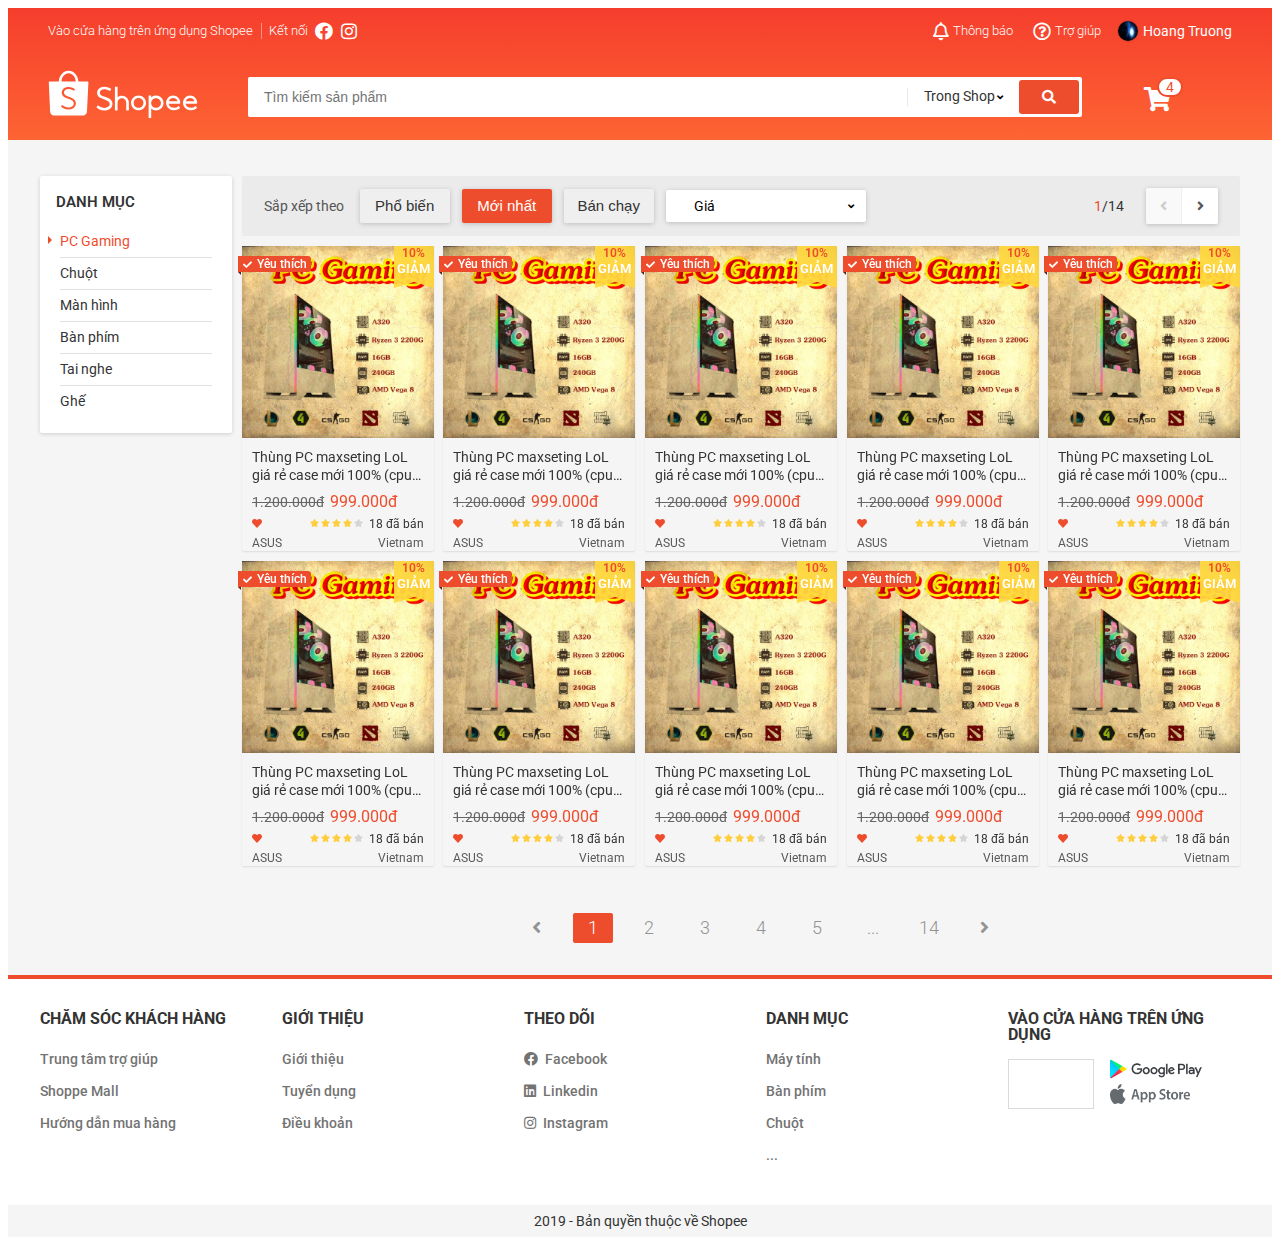
==== index.html @ bd057c2e "upload source code" ====
<!DOCTYPE html>
<html lang="en">
<head>
    <meta charset="UTF-8">
    <meta http-equiv="X-UA-Compatible" content="IE=edge">
    <meta name="viewport" content="width=device-width, initial-scale=1.0">
    <title>Shopee</title>
    <link rel="stylesheet" href="https://cdnjs.cloudflare.com/ajax/libs/normalize/8.0.1/normalize.css">
    <link rel="stylesheet" href="./assets/css/base.css">
    <link rel="stylesheet" href="./assets/css/main.css">
    <link rel="preconnect" href="https://fonts.googleapis.com">
    <link rel="preconnect" href="https://fonts.gstatic.com" crossorigin>
    <link rel="stylesheet" href="./assets/fonts/fontawesome-free-5.15.4-web/css/all.min.css">
    <link rel="preconnect" href="https://fonts.googleapis.com">
    <link rel="preconnect" href="https://fonts.gstatic.com" crossorigin>
    <link href="https://fonts.googleapis.com/css2?family=Edu+TAS+Beginner&display=swap" rel="stylesheet">
    <link href="https://fonts.googleapis.com/css2?family=Roboto:wght@100;300;400&display=swap" rel="stylesheet">
</head>
<body>
    <div class="app">
        <header class="header">
            <div class="grid">
                <nav class="header__navbar">
                    <ul class="header__navbar-list">
                        <li class="header__navbar-item header__navbar-item--has-qr header__navbar-item--separate">
                            Vào cửa hàng trên ứng dụng Shopee
                            <div class="header__qr">
                                <img src="./assets/img/qr_code.png" alt="QR CODE" class="header__qr-img">
                                <div class="header__qr-apps">
                                    <a href="#" class="header__qr-link">
                                        <img src="./assets/img/appstore.png" alt="App Store" class="header__qr-download-img">
                                    </a>
                                    <a href="#" class="header__qr-link">
                                        <img src="./assets/img/gg play.png" alt="GG Plays" class="header__qr-download-img">
                                    </a>

                                </div>
                            </div>
                        </li>
                        <li class="header__navbar-item ">
                            <span class="header__navbar-title--no-pointer">Kết nối</span>
                            <a href="#" class="header__navbar-icon-link">
                                <i class="header_navbar-icon fab fa-facebook"></i>
                            </a>
                            <a href="#" class="header__navbar-icon-link">
                                <i class="header_navbar-icon fab fa-instagram"></i>
                            </a>

                        </li>
                        
                    </ul>
                    <ul class="header__navbar-list">
                        <li class="header__navbar-item header__navbar--has-notify">
                            <a href="#" class="header__navbar-item-link">
                                <i class="header_navbar-icon far fa-bell"></i>
                                Thông báo
                            </a>
                            <div class="header__notify">
                                <header class="header__notify-header">
                                    <h3>Thông báo mới nhận</h3>
                                </header>
                                <ul class="header__notify-list">
                                    <li class="header__notify-item header__notify-item--viewed ">
                                        <a href="" class="header__notify-link">
                                            <img src="https://cf.shopee.vn/file/d02c97327d7ffa4b72fbf0bbac0dc437" alt="" class="header__notify-img">
                                            <div class="header__notify-info">
                                                <span class="header__notify-name">LG TV</span>
                                                <span class="header__notify-description">Mô tả LG TV chính hãng</span>
                                            </div>
                                        </a>
                                    </li>
                                    <li class="header__notify-item header__notify-item--viewed ">
                                        <a href="" class="header__notify-link">
                                            <img src="https://cf.shopee.vn/file/974dad14ff4233b967b98af7d5ac45df" alt="" class="header__notify-img">
                                            <div class="header__notify-info">
                                                <span class="header__notify-name">Màn hình ASUS</span>
                                                <span class="header__notify-description">Mô tả Màn hình ASUS chính hãng</span>
                                            </div>
                                        </a>
                                    </li>
                                    <li class="header__notify-item header__notify-item--viewed ">
                                        <a href="" class="header__notify-link">
                                            <img src="	https://cf.shopee.vn/file/64a79e4b7e1811482d0205e7ef75d597" alt="" class="header__notify-img">
                                            <div class="header__notify-info">
                                                <span class="header__notify-name">Router Wifi 6</span>
                                                <span class="header__notify-description">Mô tả Router Wifi 6 chính hãng</span>
                                            </div>
                                        </a>
                                    </li>
                                    <li class="header__notify-item header__notify-item--viewed ">
                                        <a href="" class="header__notify-link">
                                            <img src="https://cf.shopee.vn/file/575e04c0e1d08b5f1b9f624a8d6b1419" alt="" class="header__notify-img">
                                            <div class="header__notify-info">
                                                <span class="header__notify-name">Macbook Air M1</span>
                                                <span class="header__notify-description">Mô tả Macbook Air M1 chính hãng</span>
                                            </div>
                                        </a>
                                    </li> 
                                </ul>
                                <footer class="header__notify-footer">
                                    <a href="" class="header__notify-footer-btn">Xem tất cả</a>
                                </footer>
                            </div>
                        </li>
                        <li class="header__navbar-item">
                            <a href="#" class="header__navbar-item-link">
                                <i class="header_navbar-icon far fa-question-circle"></i>
                                Trợ giúp
                            </a>
                            
                        </li>
                        <li class="header__navbar-item header__navbar-user">
                            <img src="./assets/img/GearVN_vũ trụ_04.jpg" alt="" class="header__navbar-user-img">
                            <span class="header__navbar-user-name">Hoang Truong</span>
                            <ul class="header__navbar-user-menu">
                                <li class="header__navbar-user-item">
                                    <a href="" class="">Tài khoản của tôi</a>
                                </li>
                                <li class="header__navbar-user-item">
                                    <a href="" class="">Địa chỉ của tôi</a>
                                </li>
                                <li class="header__navbar-user-item">
                                    <a href="" class="">Đơn mua</a>
                                </li>
                                <li class="header__navbar-user-item header__navbar-user-item--separate">
                                    <a href="" class="">Đăng xuất</a>
                                </li>
                            </ul>
                        </li>
                        <!-- <li class="header__navbar-item  header__navbar-item--strong header__navbar-item--separate">Đăng kí</li>
                        <li class="header__navbar-item  header__navbar-item--strong">Đăng nhập</li> -->
                    </ul>
                </nav>
                <!-- Header-with-search -->
                <div class="header-with-search">
                    <div class="header__logo">
                       <a href="/" class="header__logo--link">
                        <svg viewBox="0 0 192 65" class="header__logo-img">
                            <g fill-rule="evenodd">
                                <path
                                    fill="#fff" d="M35.6717403 44.953764c-.3333497 2.7510509-2.0003116 4.9543414-4.5823845 6.0575984-1.4379707.6145919-3.36871.9463856-4.896954.8421628-2.3840266-.0911143-4.6237865-.6708937-6.6883352-1.7307424-.7375522-.3788551-1.8370513-1.1352759-2.6813095-1.8437757-.213839-.1790053-.239235-.2937577-.0977428-.4944671.0764015-.1151823.2172535-.3229831.5286218-.7791994.45158-.6616533.5079208-.7446018.5587128-.8221779.14448-.2217688.3792333-.2411091.6107855-.0588804.0243289.0189105.0243289.0189105.0426824.0333083.0379873.0294402.0379873.0294402.1276204.0990653.0907002.0706996.14448.1123887.166248.1287205 2.2265285 1.7438508 4.8196989 2.7495466 7.4376251 2.8501162 3.6423042-.0496401 6.2615109-1.6873341 6.7308041-4.2020035.5160305-2.7675977-1.6565047-5.1582742-5.9070334-6.4908212-1.329344-.4166762-4.6895175-1.7616869-5.3090528-2.1250697-2.9094471-1.7071043-4.2697358-3.9430584-4.0763845-6.7048539.296216-3.8283059 3.8501677-6.6835796 8.340785-6.702705 2.0082079-.004083 4.0121475.4132378 5.937338 1.2244562.6816382.2873109 1.8987274.9496089 2.3189359 1.2633517.2420093.1777159.2898136.384872.1510957.60836-.0774686.12958-.2055158.3350171-.4754821.7632974l-.0029878.0047276c-.3553311.5640922-.3664286.5817134-.447952.7136572-.140852.2144625-.3064598.2344475-.5604202.0732783-2.0600669-1.3839063-4.3437898-2.0801572-6.8554368-2.130442-3.126914.061889-5.4706057 1.9228561-5.6246892 4.4579402-.0409751 2.2896772 1.676352 3.9613243 5.3858811 5.2358503 7.529819 2.4196871 10.4113092 5.25648 9.869029 9.7292478M26.3725216 5.42669372c4.9022893 0 8.8982174 4.65220288 9.0851664 10.47578358H17.2875686c.186949-5.8235807 4.1828771-10.47578358 9.084953-10.47578358m25.370857 11.57065968c0-.6047069-.4870064-1.0948761-1.0875481-1.0948761h-11.77736c-.28896-7.68927544-5.7774923-13.82058185-12.5059489-13.82058185-6.7282432 0-12.2167755 6.13130641-12.5057355 13.82058185l-11.79421958.0002149c-.59136492.0107446-1.06748731.4968309-1.06748731 1.0946612 0 .0285807.00106706.0569465.00320118.0848825H.99995732l1.6812605 37.0613963c.00021341.1031483.00405483.2071562.01173767.3118087.00170729.0236381.003628.0470614.00554871.0704847l.00362801.0782207.00405483.004083c.25545428 2.5789222 2.12707837 4.6560709 4.67201764 4.7519129l.00576212.0055872h37.4122078c.0177132.0002149.0354264.0004298.0531396.0004298.0177132 0 .0354264-.0002149.0531396-.0004298h.0796027l.0017073-.0015043c2.589329-.0706995 4.6867431-2.1768587 4.9082648-4.787585l.0012805-.0012893.0017073-.0350275c.0021341-.0275062.0040548-.0547975.0057621-.0823037.0040548-.065757.0068292-.1312992.0078963-.1964115l1.8344904-37.207738h-.0012805c.001067-.0186956.0014939-.0376062.0014939-.0565167M176.465457 41.1518926c.720839-2.3512494 2.900423-3.9186779 5.443734-3.9186779 2.427686 0 4.739107 1.6486899 5.537598 3.9141989l.054826.1556978h-11.082664l.046506-.1512188zm13.50267 3.4063683c.014933.0006399.014933.0006399.036906.0008531.021973-.0002132.021973-.0002132.044372-.0008531.53055-.0243144.950595-.4766911.950595-1.0271786 0-.0266606-.000853-.0496953-.00256-.0865936.000427-.0068251.000427-.020262.000427-.0635588 0-5.1926268-4.070748-9.4007319-9.09145-9.4007319-5.020488 0-9.091235 4.2081051-9.091235 9.4007319 0 .3871116.022399.7731567.067838 1.1568557l.00256.0204753.01408.1013102c.250022 1.8683731 1.047233 3.5831812 2.306302 4.9708108-.00064-.0006399.00064.0006399.007253.0078915 1.396026 1.536289 3.291455 2.5833031 5.393601 2.9748936l.02752.0053321v-.0027727l.13653.0228215c.070186.0119439.144211.0236746.243409.039031 2.766879.332724 5.221231-.0661182 7.299484-1.1127057.511777-.2578611.971928-.5423827 1.37064-.8429007.128211-.0968312.243622-.1904632.34346-.2781231.051412-.0452164.092372-.083181.114131-.1051493.468898-.4830897.498124-.6543572.215249-1.0954297-.31146-.4956734-.586228-.9179769-.821744-1.2675504-.082345-.1224254-.154023-.2267215-.214396-.3133151-.033279-.0475624-.033279-.0475624-.054399-.0776356-.008319-.0117306-.008319-.0117306-.013866-.0191956l-.00256-.0038391c-.256208-.3188605-.431565-.3480805-.715933-.0970445-.030292.0268739-.131624.1051493-.14997.1245582-1.999321 1.775381-4.729508 2.3465571-7.455854 1.7760208-.507724-.1362888-.982595-.3094759-1.419919-.5184948-1.708127-.8565509-2.918343-2.3826022-3.267563-4.1490253l-.02752-.1394881h13.754612zM154.831964 41.1518926c.720831-2.3512494 2.900389-3.9186779 5.44367-3.9186779 2.427657 0 4.739052 1.6486899 5.537747 3.9141989l.054612.1556978h-11.082534l.046505-.1512188zm13.502512 3.4063683c.015146.0006399.015146.0006399.037118.0008531.02176-.0002132.02176-.0002132.044159-.0008531.530543-.0243144.950584-.4766911.950584-1.0271786 0-.0266606-.000854-.0496953-.00256-.0865936.000426-.0068251.000426-.020262.000426-.0635588 0-5.1926268-4.070699-9.4007319-9.091342-9.4007319-5.020217 0-9.091343 4.2081051-9.091343 9.4007319 0 .3871116.022826.7731567.068051 1.1568557l.00256.0204753.01408.1013102c.250019 1.8683731 1.04722 3.5831812 2.306274 4.9708108-.00064-.0006399.00064.0006399.007254.0078915 1.396009 1.536289 3.291417 2.5833031 5.393538 2.9748936l.027519.0053321v-.0027727l.136529.0228215c.070184.0119439.144209.0236746.243619.039031 2.766847.332724 5.22117-.0661182 7.299185-1.1127057.511771-.2578611.971917-.5423827 1.370624-.8429007.128209-.0968312.243619-.1904632.343456-.2781231.051412-.0452164.09237-.083181.11413-.1051493.468892-.4830897.498118-.6543572.215246-1.0954297-.311457-.4956734-.586221-.9179769-.821734-1.2675504-.082344-.1224254-.154022-.2267215-.21418-.3133151-.033492-.0475624-.033492-.0475624-.054612-.0776356-.008319-.0117306-.008319-.0117306-.013866-.0191956l-.002346-.0038391c-.256419-.3188605-.431774-.3480805-.716138-.0970445-.030292.0268739-.131623.1051493-.149969.1245582-1.999084 1.775381-4.729452 2.3465571-7.455767 1.7760208-.507717-.1362888-.982582-.3094759-1.419902-.5184948-1.708107-.8565509-2.918095-2.3826022-3.267311-4.1490253l-.027733-.1394881h13.754451zM138.32144123 49.7357905c-3.38129629 0-6.14681004-2.6808521-6.23169343-6.04042014v-.31621743c.08401943-3.35418649 2.85039714-6.03546919 6.23169343-6.03546919 3.44242097 0 6.23320537 2.7740599 6.23320537 6.1960534 0 3.42199346-2.7907844 6.19605336-6.23320537 6.19605336m.00172791-15.67913203c-2.21776751 0-4.33682838.7553485-6.03989586 2.140764l-.19352548.1573553V34.6208558c0-.4623792-.0993546-.56419733-.56740117-.56419733h-2.17651376c-.47409424 0-.56761716.09428403-.56761716.56419733v27.6400724c0 .4539841.10583425.5641973.56761716.5641973h2.17651376c.46351081 0 .56740117-.1078454.56740117-.5641973V50.734168l.19352548.1573553c1.70328347 1.3856307 3.82234434 2.1409792 6.03989586 2.1409792 5.27140956 0 9.54473746-4.2479474 9.54473746-9.48802964 0-5.239867-4.2733279-9.48781439-9.54473746-9.48781439M115.907646 49.5240292c-3.449458 0-6.245805-2.7496948-6.245805-6.1425854 0-3.3928907 2.79656-6.1427988 6.245805-6.1427988 3.448821 0 6.24538 2.7499081 6.24538 6.1427988 0 3.3926772-2.796346 6.1425854-6.24538 6.1425854m.001914-15.5438312c-5.28187 0-9.563025 4.2112903-9.563025 9.4059406 0 5.1944369 4.281155 9.4059406 9.563025 9.4059406 5.281657 0 9.562387-4.2115037 9.562387-9.4059406 0-5.1946503-4.280517-9.4059406-9.562387-9.4059406M94.5919049 34.1890939c-1.9281307 0-3.7938902.6198995-5.3417715 1.7656047l-.188189.1393105V23.2574169c0-.4254677-.1395825-.5643476-.5649971-.5643476h-2.2782698c-.4600414 0-.5652122.1100273-.5652122.5643476v29.2834155c0 .443339.1135587.5647782.5652122.5647782h2.2782698c.4226187 0 .5649971-.1457701.5649971-.5647782v-9.5648406c.023658-3.011002 2.4931278-5.4412923 5.5299605-5.4412923 3.0445753 0 5.516841 2.4421328 5.5297454 5.4630394v9.5430935c0 .4844647.0806524.5645628.5652122.5645628h2.2726775c.481764 0 .565212-.0824666.565212-.5645628v-9.5710848c-.018066-4.8280677-4.0440197-8.7806537-8.9328471-8.7806537M62.8459442 47.7938061l-.0053397.0081519c-.3248668.4921188-.4609221.6991347-.5369593.8179812-.2560916.3812097-.224267.551113.1668119.8816949.91266.7358184 2.0858968 1.508535 2.8774525 1.8955369 2.2023021 1.076912 4.5810275 1.646045 7.1017886 1.6975309 1.6283921.0821628 3.6734936-.3050536 5.1963734-.9842376 2.7569891-1.2298679 4.5131066-3.6269626 4.8208863-6.5794607.4985136-4.7841067-2.6143125-7.7747902-10.6321784-10.1849709l-.0021359-.0006435c-3.7356476-1.2047686-5.4904836-2.8064071-5.4911243-5.0426086.1099976-2.4715346 2.4015793-4.3179454 5.4932602-4.4331449 2.4904317.0062212 4.6923065.6675996 6.8557356 2.0598624.4562232.2767364.666607.2256796.9733188-.172263.035242-.0587797.1332787-.2012238.543367-.790093l.0012815-.0019308c.3829626-.5500403.5089793-.7336731.5403767-.7879478.258441-.4863266.2214903-.6738208-.244985-1.0046173-.459427-.3290803-1.7535544-1.0024722-2.4936356-1.2978721-2.0583439-.8211991-4.1863175-1.2199998-6.3042524-1.1788111-4.8198184.1046878-8.578747 3.2393171-8.8265087 7.3515337-.1572005 2.9703036 1.350301 5.3588174 4.5000778 7.124567.8829712.4661613 4.1115618 1.6865902 5.6184225 2.1278667 4.2847814 1.2547527 6.5186944 3.5630343 6.0571315 6.2864205-.4192725 2.4743234-3.0117991 4.1199394-6.6498372 4.2325647-2.6382344-.0549182-5.2963324-1.0217793-7.6043603-2.7562084-.0115337-.0083664-.0700567-.0519149-.1779185-.1323615-.1516472-.1130543-.1516472-.1130543-.1742875-.1300017-.4705335-.3247898-.7473431-.2977598-1.0346184.1302162-.0346012.0529875-.3919333.5963776-.5681431.8632459"
                                ></path>
                            </g>
                        </svg>
                       </a>
                    </div>
                    <!-- Cart layout -->
                    <div class="header__search">
                        <div class="header__search-input-wrap">
                            <input type="input" class="header__search-input" placeholder="Tìm kiếm sản phẩm">
                            <!-- Search history -->
                            <div class="header__search-history">
                                <h3 class="header__search-history-heading">Lịch sử tìm kiếm</h3>
                                <ul class="header__search-history-list">
                                    <li class="header__search-history-item">
                                        <a href="" class="">Tai nghe</a>
                                    </li>
                                    <li class="header__search-history-item">
                                        <a href="" class="">Loa</a>
                                    </li>
                                    <li class="header__search-history-item">
                                        <a href="" class="">Ghế gaming</a>
                                    </li>
                                </ul>
                            </div>
                        </div>
                        <div class="header__search-select">
                            <span class="header__search-select-label">Trong Shop</span>
                            <i class="header__search-select-item fas fa-angle-down"></i>
                            <ul class="header__search-option">
                                <li class="header__search-option-item header__search-option-item--active">
                                    <span>Trong shop</span>
                                    <i class="fas fa-check"></i>
                                </li>
                                <li class="header__search-option-item ">
                                    <span>Ngoài shop</span>
                                    <i class="fas fa-check"></i>
                                </li>
                            </ul>
                        </div>
                        <button class="header__search-btn">
                            <i class="header__search-btn-icon fas fa-search"></i>
                        </button>
                    </div>

                    <div class="header__cart">
                        <div class="header__cart-wrap">
                            <!-- No cart: header__cart-list--no-cart -->
                            <div class="header__cart-list">
                                <img src="./assets/img/no-cart.png" alt="" class="header__cart--no-cart-img">
                                <span class="header__cart-list--no-cart-msg">Giỏ hàng trống</span>

                                <h4 class="header__cart-heading">Sản phẩm đã thêm</h4>
                                <ul class="header__cart-list-item">
                                    <!-- Cart item -->
                                    <li class="header__cart-item">
                                        <img src="https://cf.shopee.vn/file/edaa4ea931ca755bd26384c80b94805b_tn" alt="" class="header__cart-img">
                                        <div class="header__cart-item-info">
                                            <div class="header__cart-item-head">
                                                <h5 class="header__cart-item-name">LG Monitor</h5>
                                                <div class="header__cart-item-price-wrap">
                                                    <span class="header__cart-item-price">5.000.000</span>
                                                    <span class="header__cart-item-multiply">x</span>
                                                    <span class="header__cart-item-quantity">2</span>
                                                </div>
                                            </div>
                                            <div class="header__cart-item-body">
                                                <span class="header__cart-item-description">Phân loại hàng : Vàng</span>
                                                <span class="header__cart-item-remove">Xóa</span>

                                            </div>
                                        </div>
                                    </li>
                                    <li class="header__cart-item">
                                        <img src="	https://cf.shopee.vn/file/ab176de1d67f2f336d6ca42615b639dc" alt="" class="header__cart-img">
                                        <div class="header__cart-item-info">
                                            <div class="header__cart-item-head">
                                                <h5 class="header__cart-item-name">Ghế Gaming ENCOVIA</h5>
                                                <div class="header__cart-item-price-wrap">
                                                    <span class="header__cart-item-price">7.500.000</span>
                                                    <span class="header__cart-item-multiply">x</span>
                                                    <span class="header__cart-item-quantity">1</span>
                                                </div>
                                            </div>
                                            <div class="header__cart-item-body">
                                                <span class="header__cart-item-description">Phân loại hàng : Vàng</span>
                                                <span class="header__cart-item-remove">Xóa</span>

                                            </div>
                                        </div>
                                    </li>
                                    <li class="header__cart-item">
                                        <img src="https://cf.shopee.vn/file/4214a7049e8afe580e0af03af0d76383" alt="" class="header__cart-img">
                                        <div class="header__cart-item-info">
                                            <div class="header__cart-item-head">
                                                <h5 class="header__cart-item-name">Bàn phím Logitech</h5>
                                                <div class="header__cart-item-price-wrap">
                                                    <span class="header__cart-item-price">2.200.000</span>
                                                    <span class="header__cart-item-multiply">x</span>
                                                    <span class="header__cart-item-quantity">1</span>
                                                </div>
                                            </div>
                                            <div class="header__cart-item-body">
                                                <span class="header__cart-item-description">Phân loại hàng : Bạc</span>
                                                <span class="header__cart-item-remove">Xóa</span>

                                            </div>
                                        </div>
                                    </li>
                                    <li class="header__cart-item">
                                        <img src="https://cf.shopee.vn/file/15385104baf57a33956e77c0e5a2e173" alt="" class="header__cart-img">
                                        <div class="header__cart-item-info">
                                            <div class="header__cart-item-head">
                                                <h5 class="header__cart-item-name">Chuột Logitech</h5>
                                                <div class="header__cart-item-price-wrap">
                                                    <span class="header__cart-item-price">1.250.000</span>
                                                    <span class="header__cart-item-multiply">x</span>
                                                    <span class="header__cart-item-quantity">1</span>
                                                </div>
                                            </div>
                                            <div class="header__cart-item-body">
                                                <span class="header__cart-item-description">Phân loại hàng : Bạc</span>
                                                <span class="header__cart-item-remove">Xóa</span>

                                            </div>
                                        </div>
                                    </li>
                                </ul>
                                <a href="#" class="header__cart-view-cart btn btn--primary">Xem sản phẩm</a>
                            </div>

                            <i class="header__cart-icon fas fa-shopping-cart"></i>
                            <span class="header__cart-notice">4</span>
                        </div>
                        
                    </div>
                </div> 
            </div>

        </header>
        <div class="app_container">
           <div class="grid">
            <div class="grid__row app_content">
                <div class="grid__column-2">
                    <nav class="category">
                        <h3 class="category__heading">Danh mục</h3>
                        <ul class="category-list">
                            <li class=" category-item category-item--active">
                                <a href="#" class="category-item__link">PC Gaming</a>
                            </li>
                            <li class="category-item">
                                <a href="#" class="category-item__link">Chuột</a>
                            </li>
                            <li class="category-item">
                                <a href="#" class="category-item__link">Màn hình</a>
                            </li>
                            <li class="category-item">
                                <a href="#" class="category-item__link">Bàn phím</a>
                            </li>
                            <li class="category-item">
                                <a href="#" class="category-item__link">Tai nghe</a>
                            </li>
                            <li class="category-item">
                                <a href="#" class="category-item__link">Ghế</a>
                            </li>
                        </ul>
                    </nav>
                </div>
                <div class="grid__column-10">
                    <div class="home-filter">
                        <span class="home-filter__label">Sắp xếp theo</span>
                        <button class="home-filter__btn btn">Phổ biến</button>
                        <button class="home-filter__btn btn btn--primary">Mới nhất</button>
                        <button class="home-filter__btn btn">Bán chạy</button>

                        <div class="select-input">
                            <span class="select-input__label">Giá</span>
                            <i class=".select-input__icon  fas fa-angle-down">
                                <ul class="select-input__list">
                                    <li class="select-input-item">
                                        <a href="" class="select-input__link">Giá:  Thấp đến cao</a>
                                    </li>

                                    <li class="select-input-item">
                                        <a href="" class="select-input__link">Giá:  Cao đến thấp</a>
                                    </li>

                                </ul>
                            </i>
                        </div>

                        <div class="home-filter__page">
                            <span class="home-filter__page-num">
                                <span class="home-flter__page-current">1</span>/14
                            </span>
                            <div class="home-filter__page-control">
                                <a href="#" class="home-filter__page-btn home-filter__page-btn--disable">
                                    <i class="home-filter__page-icon fas fa-angle-left"></i>
                                </a>
                                <a href="#" class="home-filter__page-btn">
                                    <i class="home-filter__page-icon fas fa-angle-right"></i>
                                </a>
                            </div>

                        </div>
                    </div>

                    <!-- Grid -> Row -> Column -->
                    <div class="home-product">
                        <!-- Product item -->
                        <div class="grid__row">
                            <div class="grid__column-2-4">
                                <a class="home-product-item" href="#">
                                    <div class="home-product-item__img" style="background-image: url(./assets/img/product.png);"></div>
                                    <h4 class="home-product-item__name">Thùng PC maxseting LoL giá rẻ case mới 100% (cpu 3,9ghz,Ram 8G, VGA 2G)</h4>
                                    <div class="home-product-item__price">
                                        <span class="home-product-item__price-old">1.200.000đ</span>
                                        <div class="home-product-item__price-current">999.000đ</div>
                                    </div>
                                    <div class="home-product-item__action">
                                        <span class="home-product-item__like home-product-item__like--liked">
                                            <i class="home-product-item__like-icon-empty far fa-heart"></i>
                                            <i class="home-product-item__like-icon-fill fas fa-heart"></i> 
                                        </span>
                                        <div class="home-product-item__rating">
                                            <i class="home-product-item__star-yellow fas fa-star"></i>
                                            <i class="home-product-item__star-yellow fas fa-star"></i>
                                            <i class="home-product-item__star-yellow fas fa-star"></i>
                                            <i class="home-product-item__star-yellow fas fa-star"></i>
                                            <i class="fas fa-star"></i>

                                        </div>
                                        <span class="home-product-item__sold">18 đã bán</span>
                                    </div>
                                    <div class="home-product-item__origin">
                                        <span class="home-product-item__brand">ASUS</span>
                                        <span class="home-product-item__origin-name">Vietnam</span>
                                    </div>
                                    <div class="home-product-item__favourite">
                                        <i class="fas fa-check"></i>
                                        <span>Yêu thích</span>
                                    </div>
                                    <div class="home-product-item__sale-off">
                                        <span class="home-product-item__sale-off-percent">10%</span>
                                        <span class="home-product-item__sale-off-label">GIẢM</span>
                                    </div>
                                </a>
                                
                            </div>
                            <div class="grid__column-2-4">
                                <a class="home-product-item" href="#">
                                    <div class="home-product-item__img" style="background-image: url(./assets/img/product.png);"></div>
                                    <h4 class="home-product-item__name">Thùng PC maxseting LoL giá rẻ case mới 100% (cpu 3,9ghz,Ram 8G, VGA 2G)</h4>
                                    <div class="home-product-item__price">
                                        <span class="home-product-item__price-old">1.200.000đ</span>
                                        <div class="home-product-item__price-current">999.000đ</div>
                                    </div>
                                    <div class="home-product-item__action">
                                        <span class="home-product-item__like home-product-item__like--liked">
                                            <i class="home-product-item__like-icon-empty far fa-heart"></i>
                                            <i class="home-product-item__like-icon-fill fas fa-heart"></i> 
                                        </span>
                                        <div class="home-product-item__rating">
                                            <i class="home-product-item__star-yellow fas fa-star"></i>
                                            <i class="home-product-item__star-yellow fas fa-star"></i>
                                            <i class="home-product-item__star-yellow fas fa-star"></i>
                                            <i class="home-product-item__star-yellow fas fa-star"></i>
                                            <i class="fas fa-star"></i>

                                        </div>
                                        <span class="home-product-item__sold">18 đã bán</span>
                                    </div>
                                    <div class="home-product-item__origin">
                                        <span class="home-product-item__brand">ASUS</span>
                                        <span class="home-product-item__origin-name">Vietnam</span>
                                    </div>
                                    <div class="home-product-item__favourite">
                                        <i class="fas fa-check"></i>
                                        <span>Yêu thích</span>
                                    </div>
                                    <div class="home-product-item__sale-off">
                                        <span class="home-product-item__sale-off-percent">10%</span>
                                        <span class="home-product-item__sale-off-label">GIẢM</span>
                                    </div>
                                </a>
                                
                            </div>
                            <div class="grid__column-2-4">
                                <a class="home-product-item" href="#">
                                    <div class="home-product-item__img" style="background-image: url(./assets/img/product.png);"></div>
                                    <h4 class="home-product-item__name">Thùng PC maxseting LoL giá rẻ case mới 100% (cpu 3,9ghz,Ram 8G, VGA 2G)</h4>
                                    <div class="home-product-item__price">
                                        <span class="home-product-item__price-old">1.200.000đ</span>
                                        <div class="home-product-item__price-current">999.000đ</div>
                                    </div>
                                    <div class="home-product-item__action">
                                        <span class="home-product-item__like home-product-item__like--liked">
                                            <i class="home-product-item__like-icon-empty far fa-heart"></i>
                                            <i class="home-product-item__like-icon-fill fas fa-heart"></i> 
                                        </span>
                                        <div class="home-product-item__rating">
                                            <i class="home-product-item__star-yellow fas fa-star"></i>
                                            <i class="home-product-item__star-yellow fas fa-star"></i>
                                            <i class="home-product-item__star-yellow fas fa-star"></i>
                                            <i class="home-product-item__star-yellow fas fa-star"></i>
                                            <i class="fas fa-star"></i>

                                        </div>
                                        <span class="home-product-item__sold">18 đã bán</span>
                                    </div>
                                    <div class="home-product-item__origin">
                                        <span class="home-product-item__brand">ASUS</span>
                                        <span class="home-product-item__origin-name">Vietnam</span>
                                    </div>
                                    <div class="home-product-item__favourite">
                                        <i class="fas fa-check"></i>
                                        <span>Yêu thích</span>
                                    </div>
                                    <div class="home-product-item__sale-off">
                                        <span class="home-product-item__sale-off-percent">10%</span>
                                        <span class="home-product-item__sale-off-label">GIẢM</span>
                                    </div>
                                </a>
                                
                            </div>
                            <div class="grid__column-2-4">
                                <a class="home-product-item" href="#">
                                    <div class="home-product-item__img" style="background-image: url(./assets/img/product.png);"></div>
                                    <h4 class="home-product-item__name">Thùng PC maxseting LoL giá rẻ case mới 100% (cpu 3,9ghz,Ram 8G, VGA 2G)</h4>
                                    <div class="home-product-item__price">
                                        <span class="home-product-item__price-old">1.200.000đ</span>
                                        <div class="home-product-item__price-current">999.000đ</div>
                                    </div>
                                    <div class="home-product-item__action">
                                        <span class="home-product-item__like home-product-item__like--liked">
                                            <i class="home-product-item__like-icon-empty far fa-heart"></i>
                                            <i class="home-product-item__like-icon-fill fas fa-heart"></i> 
                                        </span>
                                        <div class="home-product-item__rating">
                                            <i class="home-product-item__star-yellow fas fa-star"></i>
                                            <i class="home-product-item__star-yellow fas fa-star"></i>
                                            <i class="home-product-item__star-yellow fas fa-star"></i>
                                            <i class="home-product-item__star-yellow fas fa-star"></i>
                                            <i class="fas fa-star"></i>

                                        </div>
                                        <span class="home-product-item__sold">18 đã bán</span>
                                    </div>
                                    <div class="home-product-item__origin">
                                        <span class="home-product-item__brand">ASUS</span>
                                        <span class="home-product-item__origin-name">Vietnam</span>
                                    </div>
                                    <div class="home-product-item__favourite">
                                        <i class="fas fa-check"></i>
                                        <span>Yêu thích</span>
                                    </div>
                                    <div class="home-product-item__sale-off">
                                        <span class="home-product-item__sale-off-percent">10%</span>
                                        <span class="home-product-item__sale-off-label">GIẢM</span>
                                    </div>
                                </a>
                                
                            </div>
                            <div class="grid__column-2-4">
                                <a class="home-product-item" href="#">
                                    <div class="home-product-item__img" style="background-image: url(./assets/img/product.png);"></div>
                                    <h4 class="home-product-item__name">Thùng PC maxseting LoL giá rẻ case mới 100% (cpu 3,9ghz,Ram 8G, VGA 2G)</h4>
                                    <div class="home-product-item__price">
                                        <span class="home-product-item__price-old">1.200.000đ</span>
                                        <div class="home-product-item__price-current">999.000đ</div>
                                    </div>
                                    <div class="home-product-item__action">
                                        <span class="home-product-item__like home-product-item__like--liked">
                                            <i class="home-product-item__like-icon-empty far fa-heart"></i>
                                            <i class="home-product-item__like-icon-fill fas fa-heart"></i> 
                                        </span>
                                        <div class="home-product-item__rating">
                                            <i class="home-product-item__star-yellow fas fa-star"></i>
                                            <i class="home-product-item__star-yellow fas fa-star"></i>
                                            <i class="home-product-item__star-yellow fas fa-star"></i>
                                            <i class="home-product-item__star-yellow fas fa-star"></i>
                                            <i class="fas fa-star"></i>

                                        </div>
                                        <span class="home-product-item__sold">18 đã bán</span>
                                    </div>
                                    <div class="home-product-item__origin">
                                        <span class="home-product-item__brand">ASUS</span>
                                        <span class="home-product-item__origin-name">Vietnam</span>
                                    </div>
                                    <div class="home-product-item__favourite">
                                        <i class="fas fa-check"></i>
                                        <span>Yêu thích</span>
                                    </div>
                                    <div class="home-product-item__sale-off">
                                        <span class="home-product-item__sale-off-percent">10%</span>
                                        <span class="home-product-item__sale-off-label">GIẢM</span>
                                    </div>
                                </a>
                                
                            </div>
                            <div class="grid__column-2-4">
                                <a class="home-product-item" href="#">
                                    <div class="home-product-item__img" style="background-image: url(./assets/img/product.png);"></div>
                                    <h4 class="home-product-item__name">Thùng PC maxseting LoL giá rẻ case mới 100% (cpu 3,9ghz,Ram 8G, VGA 2G)</h4>
                                    <div class="home-product-item__price">
                                        <span class="home-product-item__price-old">1.200.000đ</span>
                                        <div class="home-product-item__price-current">999.000đ</div>
                                    </div>
                                    <div class="home-product-item__action">
                                        <span class="home-product-item__like home-product-item__like--liked">
                                            <i class="home-product-item__like-icon-empty far fa-heart"></i>
                                            <i class="home-product-item__like-icon-fill fas fa-heart"></i> 
                                        </span>
                                        <div class="home-product-item__rating">
                                            <i class="home-product-item__star-yellow fas fa-star"></i>
                                            <i class="home-product-item__star-yellow fas fa-star"></i>
                                            <i class="home-product-item__star-yellow fas fa-star"></i>
                                            <i class="home-product-item__star-yellow fas fa-star"></i>
                                            <i class="fas fa-star"></i>

                                        </div>
                                        <span class="home-product-item__sold">18 đã bán</span>
                                    </div>
                                    <div class="home-product-item__origin">
                                        <span class="home-product-item__brand">ASUS</span>
                                        <span class="home-product-item__origin-name">Vietnam</span>
                                    </div>
                                    <div class="home-product-item__favourite">
                                        <i class="fas fa-check"></i>
                                        <span>Yêu thích</span>
                                    </div>
                                    <div class="home-product-item__sale-off">
                                        <span class="home-product-item__sale-off-percent">10%</span>
                                        <span class="home-product-item__sale-off-label">GIẢM</span>
                                    </div>
                                </a>
                                
                            </div>
                            <div class="grid__column-2-4">
                                <a class="home-product-item" href="#">
                                    <div class="home-product-item__img" style="background-image: url(./assets/img/product.png);"></div>
                                    <h4 class="home-product-item__name">Thùng PC maxseting LoL giá rẻ case mới 100% (cpu 3,9ghz,Ram 8G, VGA 2G)</h4>
                                    <div class="home-product-item__price">
                                        <span class="home-product-item__price-old">1.200.000đ</span>
                                        <div class="home-product-item__price-current">999.000đ</div>
                                    </div>
                                    <div class="home-product-item__action">
                                        <span class="home-product-item__like home-product-item__like--liked">
                                            <i class="home-product-item__like-icon-empty far fa-heart"></i>
                                            <i class="home-product-item__like-icon-fill fas fa-heart"></i> 
                                        </span>
                                        <div class="home-product-item__rating">
                                            <i class="home-product-item__star-yellow fas fa-star"></i>
                                            <i class="home-product-item__star-yellow fas fa-star"></i>
                                            <i class="home-product-item__star-yellow fas fa-star"></i>
                                            <i class="home-product-item__star-yellow fas fa-star"></i>
                                            <i class="fas fa-star"></i>

                                        </div>
                                        <span class="home-product-item__sold">18 đã bán</span>
                                    </div>
                                    <div class="home-product-item__origin">
                                        <span class="home-product-item__brand">ASUS</span>
                                        <span class="home-product-item__origin-name">Vietnam</span>
                                    </div>
                                    <div class="home-product-item__favourite">
                                        <i class="fas fa-check"></i>
                                        <span>Yêu thích</span>
                                    </div>
                                    <div class="home-product-item__sale-off">
                                        <span class="home-product-item__sale-off-percent">10%</span>
                                        <span class="home-product-item__sale-off-label">GIẢM</span>
                                    </div>
                                </a>
                                
                            </div>
                            <div class="grid__column-2-4">
                                <a class="home-product-item" href="#">
                                    <div class="home-product-item__img" style="background-image: url(./assets/img/product.png);"></div>
                                    <h4 class="home-product-item__name">Thùng PC maxseting LoL giá rẻ case mới 100% (cpu 3,9ghz,Ram 8G, VGA 2G)</h4>
                                    <div class="home-product-item__price">
                                        <span class="home-product-item__price-old">1.200.000đ</span>
                                        <div class="home-product-item__price-current">999.000đ</div>
                                    </div>
                                    <div class="home-product-item__action">
                                        <span class="home-product-item__like home-product-item__like--liked">
                                            <i class="home-product-item__like-icon-empty far fa-heart"></i>
                                            <i class="home-product-item__like-icon-fill fas fa-heart"></i> 
                                        </span>
                                        <div class="home-product-item__rating">
                                            <i class="home-product-item__star-yellow fas fa-star"></i>
                                            <i class="home-product-item__star-yellow fas fa-star"></i>
                                            <i class="home-product-item__star-yellow fas fa-star"></i>
                                            <i class="home-product-item__star-yellow fas fa-star"></i>
                                            <i class="fas fa-star"></i>

                                        </div>
                                        <span class="home-product-item__sold">18 đã bán</span>
                                    </div>
                                    <div class="home-product-item__origin">
                                        <span class="home-product-item__brand">ASUS</span>
                                        <span class="home-product-item__origin-name">Vietnam</span>
                                    </div>
                                    <div class="home-product-item__favourite">
                                        <i class="fas fa-check"></i>
                                        <span>Yêu thích</span>
                                    </div>
                                    <div class="home-product-item__sale-off">
                                        <span class="home-product-item__sale-off-percent">10%</span>
                                        <span class="home-product-item__sale-off-label">GIẢM</span>
                                    </div>
                                </a>
                                
                            </div>
                            <div class="grid__column-2-4">
                                <a class="home-product-item" href="#">
                                    <div class="home-product-item__img" style="background-image: url(./assets/img/product.png);"></div>
                                    <h4 class="home-product-item__name">Thùng PC maxseting LoL giá rẻ case mới 100% (cpu 3,9ghz,Ram 8G, VGA 2G)</h4>
                                    <div class="home-product-item__price">
                                        <span class="home-product-item__price-old">1.200.000đ</span>
                                        <div class="home-product-item__price-current">999.000đ</div>
                                    </div>
                                    <div class="home-product-item__action">
                                        <span class="home-product-item__like home-product-item__like--liked">
                                            <i class="home-product-item__like-icon-empty far fa-heart"></i>
                                            <i class="home-product-item__like-icon-fill fas fa-heart"></i> 
                                        </span>
                                        <div class="home-product-item__rating">
                                            <i class="home-product-item__star-yellow fas fa-star"></i>
                                            <i class="home-product-item__star-yellow fas fa-star"></i>
                                            <i class="home-product-item__star-yellow fas fa-star"></i>
                                            <i class="home-product-item__star-yellow fas fa-star"></i>
                                            <i class="fas fa-star"></i>

                                        </div>
                                        <span class="home-product-item__sold">18 đã bán</span>
                                    </div>
                                    <div class="home-product-item__origin">
                                        <span class="home-product-item__brand">ASUS</span>
                                        <span class="home-product-item__origin-name">Vietnam</span>
                                    </div>
                                    <div class="home-product-item__favourite">
                                        <i class="fas fa-check"></i>
                                        <span>Yêu thích</span>
                                    </div>
                                    <div class="home-product-item__sale-off">
                                        <span class="home-product-item__sale-off-percent">10%</span>
                                        <span class="home-product-item__sale-off-label">GIẢM</span>
                                    </div>
                                </a>
                                
                            </div>
                            <div class="grid__column-2-4">
                                <a class="home-product-item" href="#">
                                    <div class="home-product-item__img" style="background-image: url(./assets/img/product.png);"></div>
                                    <h4 class="home-product-item__name">Thùng PC maxseting LoL giá rẻ case mới 100% (cpu 3,9ghz,Ram 8G, VGA 2G)</h4>
                                    <div class="home-product-item__price">
                                        <span class="home-product-item__price-old">1.200.000đ</span>
                                        <div class="home-product-item__price-current">999.000đ</div>
                                    </div>
                                    <div class="home-product-item__action">
                                        <span class="home-product-item__like home-product-item__like--liked">
                                            <i class="home-product-item__like-icon-empty far fa-heart"></i>
                                            <i class="home-product-item__like-icon-fill fas fa-heart"></i> 
                                        </span>
                                        <div class="home-product-item__rating">
                                            <i class="home-product-item__star-yellow fas fa-star"></i>
                                            <i class="home-product-item__star-yellow fas fa-star"></i>
                                            <i class="home-product-item__star-yellow fas fa-star"></i>
                                            <i class="home-product-item__star-yellow fas fa-star"></i>
                                            <i class="fas fa-star"></i>

                                        </div>
                                        <span class="home-product-item__sold">18 đã bán</span>
                                    </div>
                                    <div class="home-product-item__origin">
                                        <span class="home-product-item__brand">ASUS</span>
                                        <span class="home-product-item__origin-name">Vietnam</span>
                                    </div>
                                    <div class="home-product-item__favourite">
                                        <i class="fas fa-check"></i>
                                        <span>Yêu thích</span>
                                    </div>
                                    <div class="home-product-item__sale-off">
                                        <span class="home-product-item__sale-off-percent">10%</span>
                                        <span class="home-product-item__sale-off-label">GIẢM</span>
                                    </div>
                                </a>
                                
                            </div>
                            
                        </div>
                    </div>

                    <ul class="pagination home-product__pagination">
                        <li class="pagination-item ">
                            <a href="" class="pagination-item__link">
                                <i class="pagination-item__icon fas fa-angle-left"></i>
                            </a>
                        </li>
                        <li class="pagination-item pagination-item--active">
                            <a href="" class="pagination-item__link">1</a>
                        </li>
                        <li class="pagination-item">
                            <a href="" class="pagination-item__link">2</a>
                        </li>
                        <li class="pagination-item">
                            <a href="" class="pagination-item__link">3</a>
                        </li>
                        <li class="pagination-item">
                            <a href="" class="pagination-item__link">4</a>
                        </li>
                        <li class="pagination-item">
                            <a href="" class="pagination-item__link">5</a>
                        </li>
                        <li class="pagination-item">
                            <a href="" class="pagination-item__link">...</a>
                        </li>
                        <li class="pagination-item">
                            <a href="" class="pagination-item__link">14</a>
                        </li>
                        <li class="pagination-item">
                            <a href="" class="pagination-item__link">
                                <i class="pagination-item__icon fas fa-angle-right"></i>
                            </a>
                        </li>
                    </ul>
                </div>
           </div>
           </div>
        </div>
        <footer class="footer">
            <div class="grid">
                <div class="grid__row">
                    <div class="grid__column-2-4">
                        <h3 class="footer__heading">Chăm sóc khách hàng</h3>
                        <ul class="footer-list">
                            <li class="footer-item">
                                <a href="#" class="footer-item-link">Trung tâm trợ giúp</a>
                            </li>
                            <li class="footer-item">
                                <a href="#" class="footer-item-link">Shoppe Mall</a>
                            </li>
                            <li class="footer-item">
                                 <a href="#" class="footer-item-link">Hướng dẫn mua hàng</a>
                            </li>
                        </ul>
                    </div>
                    <div class="grid__column-2-4">
                        <h3 class="footer__heading">Giới thiệu</h3>
                        <ul class="footer-list">

                            <li class="footer-item">
                                <a href="#" class="footer-item-link">Giới thiệu</a>
                            </li>
                            <li class="footer-item">
                                <a href="#" class="footer-item-link">Tuyển dụng</a>
                            </li>
                            <li class="footer-item">
                                 <a href="#" class="footer-item-link">Điều khoản</a>
                            </li>
                                
                        </ul>
                    </div>
                    <div class="grid__column-2-4">
                        <h3 class="footer__heading">Theo dõi</h3>
                        <ul class="footer-list">
                            <li class="footer-item">
                                <a href="#" class="footer-item-link">
                                    <i class="footer-item-icon fab fa-facebook"></i>
                                    Facebook
                                </a>
                            </li>
                            <li class="footer-item">
                                <a href="#" class="footer-item-link">
                                    <i class="footer-item-icon fab fa-linkedin"></i>
                                    Linkedin
                                </a>
                            </li>
                            <li class="footer-item">
                                <a href="#" class="footer-item-link">
                                    <i class="footer-item-icon fab fa-instagram"></i>
                                    Instagram
                                </a>
                                
                            </li>
                        </ul>
                    </div>
                    <div class="grid__column-2-4">
                        <h3 class="footer__heading">Danh mục</h3>
                        <ul class="footer-list">

                        
                            <li class="footer-item">
                                <a href="#" class="footer-item-link">Máy tính</a>
                            </li>
                            <li class="footer-item">
                                <a href="#" class="footer-item-link">Bàn phím</a>
                            </li>
                            <li class="footer-item">
                                <a href="#" class="footer-item-link">Chuột</a>
                            </li>
                            <li class="footer-item">
                                <a href="#" class="footer-item-link">...</a>
                            </li>
                        </ul>
                    </div>
                    <div class="grid__column-2-4">
                        <h3 class="footer__heading">Vào cửa hàng trên ứng dụng</h3>
                        <div class="footer__download">
                            <img src="https://deo.shopeemobile.com/shopee/shopee-pcmall-live-sg//assets/d91264e165ed6facc6178994d5afae79.png" alt="" class="footer__download-qr">
                            <div class="footer__download-apps">
                                <a href="#" class="footer__download-apps-link">
                                    <img src="./assets/img/gg play.png" alt="" class="footer__download-app-img">
                                </a>
                                <a href="#" class="footer__download-apps-link">
                                    <img src="./assets/img/appstore.png" alt="" class="footer__download-app-img">
                                </a>
                            </div>
                        </div>

                    </div>
                </div>
                
            </div>
            <div class="footer__bottom">
               <div class="grid">
                <div class="grid__row">
                    <p class="footer__text">2019 - Bản quyền thuộc về Shopee</p>
                </div>
               </div>
            </div>
            
        </footer>

    </div>
    <!-- Modal layout -->
    <!-- <div class="modal">
        <div class="modal__overlay"></div>
        <div class="modal__body"> -->
             
             <!-- Register form -->
             <!-- <div class="auth-form">
                <div class="auth-form__container">
                    <div class="auth-form__header">
                        <h3 class="auth-form__heading">Đăng kí</h3>
                        <span class="auth-form__switch-btn">Đăng nhập</span>
                    </div>
                    <div class="auth-form_form">
                        <div class="auth-form__group">
                            <input type="text" class="auth-form__input" placeholder="Email">
                        </div>
                        <div class="auth-form__group">
                            <input type="password" class="auth-form__input" placeholder="Password">
                        </div>
                        <div class="auth-form__group">
                            <input type="password" class="auth-form__input" placeholder="Confirmed password">
                        </div>
                    </div>

                    <div class="auth-form__aside">
                        <p class="auth-form__policy-text">
                            Bằng việc đăng kí, bạn đã đồng ý với Shopee về 
                            <a href="" class="auth-form__text-link">Điều khoản dịch vụ</a> &
                            <a href="" class="auth-form__text-link">Chính sách bảo mật</a>

                        </p>
                    </div>

                    <div class="auth-form__controls">
                        <button class="btn  btn--normal auth-form__controls--back">TRỞ LẠI</button>
                        <button class="btn btn--primary">ĐĂNG KÍ</button>

                    </div>
                </div>
                <div class="auth-form__socials">
                    <a href="" class="auth-form__socials--facebook btn btn--size-s btn--with-icon">
                        <i class="auth-form__socials-icon fab fa-facebook-square"></i>
                        <span class="auth-form__socials-title">Kết nối với Facebook </span>
                    </a>
                    <a href="" class="auth-form__socials--google btn btn--size-s btn--with-icon">
                        <i class="auth-form__socials-icon fab fa-google"></i>
                        <span class="auth-form__socials-title">Kết nối với Google </span>
                    </a>
                </div>
            </div>  -->

             <!-- Login form  -->
             <!-- <div class="auth-form">
                <div class="auth-form__container">
                    <div class="auth-form__header">
                        <h3 class="auth-form__heading">Đăng nhập</h3>
                        <span class="auth-form__switch-btn">Đăng kí</span>
                    </div>
                    <div class="auth-form_form">
                        <div class="auth-form__group">
                            <input type="text" class="auth-form__input" placeholder="Email">
                        </div>
                        <div class="auth-form__group">
                            <input type="password" class="auth-form__input" placeholder="Password">
                        </div>
                        
                    </div>

                    <div class="auth-form__aside">
                        <div class="auth-form__help">
                            <a href="" class="auth-form__help-link auth-form__help-forgot">Quên mật khẩu</a>
                            <span class="auth-form__help-seperate"></span>

                            <a href="" class="auth-form__help-link">Cần trợ giúp?</a>
                        </div>
                    </div>

                    <div class="auth-form__controls">
                        <button class="btn  btn--normal auth-form__controls--back">TRỞ LẠI</button>
                        <button class="btn btn--primary">ĐĂNG NHẬP</button>

                    </div>
                </div>
                <div class="auth-form__socials">
                    <a href="" class="auth-form__socials--facebook btn btn--size-s btn--with-icon">
                        <i class="auth-form__socials-icon fab fa-facebook-square"></i>
                        <span class="auth-form__socials-title">Kết nối với Facebook </span>
                    </a>
                    <a href="" class="auth-form__socials--google btn btn--size-s btn--with-icon">
                        <i class="auth-form__socials-icon fab fa-google"></i>
                        <span class="auth-form__socials-title">Kết nối với Google </span>
                    </a>
                </div>
            </div>  -->
        </div>
    </div>  

</body>
</html>
---- assets/css/base.css ----
:root {
    --primary-color:#EE4D2D;
    --white-color:#fff;
    --black-color:#000;
    --text-color:#333;
    --yellow-star: #FFCE3E;
    --border-color: #dbdbdb;
    --header-height:120px;
    --navbar-height:34px;
    --header-with-search-height: calc(var(--header-height) - var(--navbar-height));
}
* {
    box-sizing: inherit;

}
html {
    font-size: 62.5%;
    line-height: 1.6rem;
    font-family: 'Segoe UI', Tahoma, Geneva, Verdana, sans-serif;
    font-family: 'Roboto', sans-serif;
    box-sizing: border-box;
}
/* Responsive */
.grid {
    width: 1200px;
    max-width: 100%;
    margin: 0 auto;
}
.grid__full-width {
    width:100%;
}
.grid__row {
    display: flex;
    flex-wrap: wrap;
    margin-left: -5px;
    margin-right: -5px;
}
/* Test */
.grid__column-2{
    padding-left: 5px;
    padding-right: 5px;
    width: 16.667%;
}
.grid__column-2-4{
    padding-left: 5px;
    padding-right: 5px;
    width: 20%;
}
.grid__column-10{
    padding-left: 5px;
    padding-right: 5px;
    width: 83.3334%;
}
/* Animations */
@keyframes fadeIn {
    from {
        opacity: 0;
    }
    to {
        opacity: 1;
    }
}

@keyframes growth {
    from {
        transform: scale(var(--growth-from));
    }
    to {
        transform: scale(var(--growth-to));
    }
}
/* Modal */
.modal {
    position: fixed;
    top:0;
    right:0;
    left:0;
    bottom: 0;
    display: flex; 
    
}
.modal__overlay {
    
    position: absolute;
    width:100%;
    height: 100%;
    background-color: rgba(0, 0 ,0, 0.4);
    
}
.modal__body {
    --growth-from:0.7;
    --growth-to: 1.1;
    margin:auto;
    position: relative;
    z-index: 1;
    border-radius: 5px;
    animation: growth linear 0.1s;
}
.auth-form__controls{
    margin-top:80px;

}
/* Button style */

.btn{
    min-width: 124px;
    height: 34px;
    border-radius: 2px;
    font-size: 1.5rem;
    padding: 0 12px;
    border: none;
    cursor: pointer;
    color: var(--text-color);
    display: inline-flex;
    justify-content: center;
    align-items: center;
    line-height: 1.6rem;

}
.btn.btn--normal:hover {
    background-color: rgba(0,0,0,0.1);
}
.btn.btn--primary {
    color:var(--white-color);
    background-color:var(--primary-color);
}
.btn.btn--disabled {
    cursor: default;

}
.btn.btn--size-s {
    height: 30px;
    font-size: 12px;
    padding: 0 8px;
}
/* Selection */
.select-input{
    position: relative;
    min-width: 200px;
    padding: 0 12px;
    border-radius: 2px;
    background-color: var(--white-color);
    display: flex;
    align-items: center;
    justify-content: space-between;
    box-shadow: 0 1px 5px rgb(189,189,189);
    cursor: pointer;
    
}
.select-input__label{
    font-size: 1.4rem;
    padding: 8px 16px;
}
.select-input__icon {
    font-size: 1.4rem;
    color: rgb(131, 131, 131);
    position: relative;
    top:1px;
}
.select-input:hover .select-input__list {
    
    display: block;
    animation: fadeIn ease-in 0.2s;
}
.select-input__list {
    position:absolute;
    left:0;
    right:0;
    top:25px;
    border-radius: 2px;
    background-color: var(--white-color);
    padding: 8px 16px;
    list-style: none;
    box-shadow: 0 1px 5px rgb(189,189,189);
    display: none;
    z-index: 1;

}
.select-input__list::after{
    content: "";
    display: block;
    position: absolute;
    top:-8px;
    left:0;
    right:0;
    width:100%;
    height: 10px;
}
.select-input__link{
    font-size: 1.4rem;
    color: var(--text-color);
    text-decoration: none;
    display: block;
    padding: 4px 0;
    line-height: 1.6;
    font-weight: 500;
    font-family:'Roboto', sans-serif;
}
.select-input__link:hover{
    color: var(--primary-color);
}
/* Pagination */
.pagination{
    display: flex;
    justify-content: center;
    align-items: center;
}
.pagination-item{
    list-style: none;
    margin: 0 8px;
}
.pagination-item--active .pagination-item__link{
    color: var(--white-color);
    background-color: var(--primary-color);
}
.pagination-item--active .pagination-item__link:hover{
    background-color: #ed5c3f;
}
.pagination-item__link{
    --height:30px;
    display: block;
    text-decoration: none;
    font-size: 1.8rem;
    font-weight: 300;
    color: #939393;
    min-width:40px;
    height: var(--height);
    line-height: var(--height);
    text-align: center;
    border-radius: 2px;
}
---- assets/css/main.css ----
.header {
    height: var(--header--height);
    background-image: linear-gradient(0,#fe6433,#f53e2d);
}
.header__navbar {
    display:flex;
    justify-content: space-between;
}

.header__navbar-list {
    list-style: none;
    padding-left: 0;
    margin-top: 4px 0 0 0;
    display: flex;
}
.header__navbar-item{
    margin: 0 8px;
    position: relative;
    min-height: 26px;
}
.header__navbar-user {
    display: flex;
    justify-items: center;
    position: relative;
}
.header__navbar-user:hover .header__navbar-user-menu{
    display: block;
    animation: fadeIn ease-in-out 0.2s;
}
.header__navbar-user-img{
    width: 22px;
    height: 22px;
    border-radius: 50%;
    border: 1px solid rgba(0,0,0,0.1);
}
.header__navbar-user-name{
    margin-left: 4px;
    font-size: 1.4rem;
    font-weight: 400;

}
.header__navbar-user-menu{
    position: absolute;
    z-index: 2;
    padding-left: 0px;
    top: calc(100% + 4px);
    right: 0;
    background-color: var(--white-color);
    border-radius: 2px;
    width: 180px;
    list-style: none;
    box-shadow: 0 1px 5px rgb(189,189,189);
    display: none;
}
.header__navbar-user-menu::before {
    content:"";
    border-width: 20px 27px;
    border-style:solid;
    border-color: transparent transparent var(--white-color) transparent;
    position: absolute;
    right: 12px;
    top:-30px;
    z-index: -1;
}
.header__navbar-user-menu::after{
    content: "";
    display: block;
    position: absolute;
    top:-8px;
    right: 0;
    width: 80%;
    height: 8px;
  

}
.header__navbar-user-item{

}
.header__navbar-user-item--separate{
    border-top: 1px solid rgba(0,0,0,0.05);
}
.header__navbar-user-item a{
    text-decoration: none;
    color: var(--text-color);
    font-size: 1.4rem;
    padding: 8px 16px;
    display: block;
    font-weight: 400;
   
}
.header__navbar-user-item a:first-child{
    border-top-left-radius: 2px;
    border-top-right-radius: 2px;

}
.header__navbar-user-item a:first-child{
    border-bottom-left-radius: 2px;
    border-bottom-right-radius: 2px;

}
.header__navbar-user-item a:hover{
    background-color: #f7f0f0;
}

.header__navbar--has-notify:hover .header__notify {
    display: block;
    z-index: 1;
}
.header__navbar-item--has-qr:hover .header__qr {
    display:block;
    z-index: 1;
}
.header__navbar-item,
.header__navbar-item-link {
    display: inline-block;
    font-size: 1.3rem;
    color: var(--white-color);
    text-decoration: none;
    font-weight: 300;
}
.header__navbar-item,
.header__navbar-item-link ,
.header__navbar-icon-link {
    display: inline-flex;
    align-items: center;
}
.header__navbar-item:hover,
.header__navbar-icon-link:hover,
.header__navbar-item-link:hover {
    cursor: pointer;
    color:rgba(255,255,255,0.7);
}
.header__navbar-item--strong{
    font-weight:400;
}
.header__navbar-item--separate::after{
    content:"";
    display: block;
    position: absolute;
    border-left:1px solid #FB9086;
    height: 16px;
    right:-9px;
    top:50%;
    transform: translateY(-50%);
}
.header__navbar-icon-link {
    color:var(--white-color);
    text-decoration: none;
}
.header__navbar-icon-link:nth-child(2){
    margin-left:3px;
}
.header_navbar-icon {
    font-size: 1.8rem;
    margin: 0 4px;
}
.header__navbar-title--no-pointer{
    cursor: text;
    color: var(--white-color);
}
/* Header QR Code */
.header__qr {
    width:186px;
    background-color: var(--white-color);
    position: absolute;
    left:0;
    top:100%;
    padding: 8px;
    border-radius: 2px;
    display: none; 
    animation: fadeIn ease-in 0.3s;
    z-index: 1;
    box-shadow: 0 1px 2px 0 rgba(0, 0, 0, 0.1);;
}
.header__qr::before {
    position: absolute;
    left:0;
    top:-16px;
    width:100%;
    height: 20px;
    content:"";
    display: block;
}
.header__qr-img{
    width: 100%;
}
.header__qr-apps {
    display: flex;
    justify-content: space-between;
}
.header__qr-link:nth-child(1) {
    margin-left: 10px;

}
.header__qr-link:nth-child(2){
    margin-right: 11px;
}
.header__qr-download-img{
    height:14px;
}
/* Header Notification */
.header__notify {
    
    position: absolute;
    top:118%;
    right:0;
    width:404px;
    border: 1px solid #D3D3D3;
    border-radius: 2px;
    background-color: #fff;
    cursor: default;
    transform-origin: calc(100%-32px) top;
    animation: headerNotifyGrowth ease-in 0.3s;
    will-change: opacity, transfrom;
    display: none;
}
.header__notify::before {
    content:"";
    border-width: 20px 27px;
    border-style:solid;
    border-color: transparent transparent var(--white-color) transparent;
    position: absolute;
    right: 12px;
    top:-30px
}
.header__notify::after{
    content: "";
    display: block;
    position: absolute;
    right:0;
    top:-16px;
    width: 90px;
    height: 20px;

}
@keyframes headerNotifyGrowth{
    from {
        opacity: 0;
        transform: scale(0);
    }
    to {
        opacity: 1;
        transform: scale(1);
    }
}
.header__notify-header{
    height: 40px;
    background-color: #fff;
}
.header__notify-header h3 {
    color:#999;
    margin:0 0 0 12px;
    font-weight: 400;
    font-size: 1.4rem;
    line-height: 40px;
    user-select: none;
}
.header__notify-list{
    padding-left: 0;
}
.header__notify-item{
    display: flex;
    
}
.header__notify-item:hover {
    background-color: #f7f7f7;
}
.header__notify-item--viewed {
    background-color: rgba(255, 255, 255);
}
.header__notify-link{
    display: flex;
    width: 100%;
    padding: 12px;
    text-decoration: none;
   

}
.header__notify-img{
    width:48px;
    object-fit: contain;
}
.header__notify-info{
    margin-left: 12px;
}
.header__notify-name{
    display: block;
    font-size: 1.4rem;
    color:var(--text-color);
    padding-bottom: 6px;
    font-weight: 400;
    line-height: 1.8rem;
}
.header__notify-description{
    display: block;
    font-size: 1.2rem;
    line-height: 1.6rem;
    color: #756F6E;
    margin-top: 4px;
}
.header__notify-footer{
    display:flex;
    
}
.header__notify-footer-btn{
    text-decoration: none;
    color: var(--text-color);
    padding: 8px 48px;
    margin:auto;
    font-size: 1.4rem;
    font-weight: 400;
}
/* Authen modal */
.auth-form {
   
    width:500px;
    background-color: var(--white-color);
}
.auth-form__container{
    padding: 0px 32px;

}
.auth-form__header {
    display: flex;
    align-items: center;
    justify-content: space-between;
    padding: 0 12px;
    margin-top: 10px;
}
.auth-form__heading{
    font-size: 2.2rem;
    font-weight: 400;
    color: var (--text-color);
}
.auth-form__switch-btn{
    font-size: 1.6rem;
    font-weight: 400;
    color: var(--primary-color);
    cursor: pointer;
}

.auth-form__input{
    width:100%;
    height: 40px;
    margin-top: 16px;
    padding: 0 12px;
    font-size: 1.4rem;
    border-radius: 2px;
    border: 1px solid var(--border-color);
}
.auth-form__input:focus {
    border-color: #777;
}
.auth-form__aside{
    margin-top: 18px;
}
.auth-form__policy-text {
    font-size: 1.2rem;
    line-height: 1.8rem;
    text-align: center;
    padding: 0 12px;
}
.auth-form__text-link{
    color: var(--primary-color);
    text-decoration: none;
}
.auth-form__controls {
    margin-top: 80px;
    display: flex;
    justify-content: flex-end;
}
.auth-form__controls--back{
    margin-right: 8px;
}
.auth-form__socials {
    background-color: #f5f5f510;
    padding: 16px 36px;
    display: flex;
    justify-content: space-between;
    margin-top: 24px;
}
.auth-form__socials--icon {
    font-size: 1.8rem;
}
.auth-form__socials--facebook{
    color: var(--white-color);
    background-color: #3A5A98;
}
.auth-form__socials--facebook
.auth-form__socials--icon {
    color: var(--white-color);
}
.auth-form__socials-title {
    margin: 0 36px;
    text-decoration: none;
   
}
.auth-form__socials--google {
    color:#666;
    background-color:#cfcbcb;
}
.auth-form__help {
    display: flex;
    justify-content: flex-end;
}
.auth-form__help-link{
    text-decoration: none;
    font-size: 1.4rem;
    color: #939393;
}
.auth-form__help-seperate{
    display: block;
    height:22px;
    margin: 1px 16px 0;
    border: 1px solid #EAEAEA;
}
.auth-form__help-forgot{
    color: var(--primary-color);
}

/* Header-with-search */
.header-with-search {
    height: var(--header-with-search-height);
    display: flex;
    align-items: center;
    margin: 0 8px;
}
.header__logo{
    width: 200px;
}
.header__logo--link{
    color: transparent;
    text-decoration: none;
}
.header__logo-img {
    width:150px;
    color: var(--white-color);
}
.header__search {
    flex: 1;
    background-color: var(--white-color);
    height: 40px;
    border-radius: 2px;
    display: flex;
    align-items: center;
}
.header__cart {
    width: 150px;
    text-align: center;
    
}
.header__cart-wrap {
    position: relative;
    padding: 0 8px;
    display: inline-block;
    cursor: pointer;
    z-index: 1;
}
.header__cart-icon{
    color: var(--white-color);
    font-size: 2.4rem;
    margin-top: 6px;
}
.header__cart-wrap:hover .header__cart-list{
    animation: fadeIn ease-in 0.2s;
    display: block;
}
.header__cart-list{
    position: absolute;
    top: calc(100% + 4px);
    right:-4px;
    background-color: var(--white-color);
    width: 400px;
    border-radius: 2px;
    box-shadow: 0 2px 10px #ccc;
    display: none;  
    cursor: default;
    z-index: 1;
}
.header__cart-list::after {
    content:"";
    position: absolute;
    right: 3px;
    top:-25px;
    border-width:16px 20px;
    border-style: solid;
    border-color: transparent transparent var(--white-color)  transparent;
    cursor: pointer;
}
.header__cart-list--no-cart{
    margin-top: 2px;
    padding: 24px 0px;
    
}
.header__cart-list--no-cart .header__cart--no-cart-img,
.header__cart-list--no-cart .header__cart-list--no-cart-msg {
    display: block;
    margin-left: auto;
    margin-right: auto;
}
.header__cart--no-cart-img{
    width: 60%;
    display: none;
}
.header__cart-list--no-cart-msg{
    display: none;
    font-size: 1.4rem;
    margin-top: 12px;
    color: var(--text-color);
    font-weight: 600;
}
.header__cart-notice{
    position: absolute;
    padding: 1px 7px;
    top:-4px;
    right: -4px;
    background-color: var(--white-color);
    color: var(--primary-color);
    font-size: 1.4rem;
    line-height: 1.4rem;
    border-radius: 10px;
    border: 2px solid #ED4D2D;
    z-index: 0;
}
.header__cart-list-item{
    padding-left: 0;
    list-style: none;
    height: 48vh;
    overflow-y: auto;

}
.header__cart-item{
    display: flex;
    align-items: center;
    border-bottom: 1px solid rgba(0, 0, 0, 0.05);
}
.header__cart-item:hover{
    background-color: #F8F8F8;
}
.header__cart-img{
    width: 42px;
    height: 42px;
    margin: 12px;
    border: 1px solid #E8E8E8;
}
.header__cart-heading{
    text-align: left;
    margin: 8px 0px 8px 12px;
    font-size: 1.4rem;
    color: #999;
    font-weight: 400;
}
.header__cart-item-info{
    width: 100%;
    text-align: center;
    margin-right: 12px;
}
.header__cart-item-head{
    display: flex;
    align-items: center;
    justify-content: space-between;
}
.header__cart-item-name{
    font-size: 1.4rem;
    font-weight: 400;
    color: var(--text-color);
    margin: 0;
    max-height: 4rem;
    overflow: hidden;
    line-height: 2rem;
    flex: 1;
    padding-right: 16px;
    display: -webkit-box;
    -webkit-box-orient: vertical;
    -webkit-line-clamp: 2;
    text-align: left;
}
.header__cart-item-price{
    font-size: 1.4rem;
    font-weight: 400;
    color: var(--primary-color);
}
.header__cart-item-multiply{
    font-size: 0.9rem;
    color: #757575;
    margin:0 4px;
}
.header__cart-item-quantity{
    font-size: 1.2rem;
    color: #757575;
}
.header__cart-item-body{
    display: flex;
    justify-content: space-between;
    margin-top: 8px; 
}
.header__cart-item-description{
    color: #757575;
    font-size: 1.2rem;
    font-weight: 300;
}
.header__cart-item-remove{
    color: var(--text-color);
    font-size: 1.4rem;
    font-weight: 300;

}
.header__cart-item-remove:hover{
    cursor: pointer;
    color: var(--primary-color);

    
}
.header__cart-view-cart {
    float: right;
    margin: 0 12px 12px 0;
    text-decoration: none;
}
.header__cart-view-cart:hover{
    opacity: 0.8;
}
.header__search-input-wrap{
    position: relative;
    flex:1;
    height: 100%;
}
.header__search-input{
    width: 100%;
    height: 100%;
    border: none;
    outline: none;
    font-size: 1.4rem;
    color: var(--text-color);
    padding: 0 16px;
    border-radius: 3px;
}

.header__search-select{
    cursor: pointer;
    border-left: 1.5px solid #E8E8E8;
    padding-left: 16px;
    padding-right: 16px;
    position: relative;
}
.header__search-select-label{
    font-size: 1.4rem;
    color: var(--text-color);
}
.header__search-select-icon{
    font-size: 1.4rem;
    color: #4A4A4A;
    margin: 0 16px 0 8px;
}
.header__search-btn:hover{
    cursor: pointer;
    background-color: #fb6445;
}
.header__search-btn{
    background-color: var(--primary-color);
    border: none;
    width: 60px;
    height: 34px;
    border-radius: 3px;
    margin-right: 3px;
    outline: none;
}

.header__search-btn-icon{
    font-size: 1.4rem;
    color: var(--white-color);
}
.header__search-select:hover .header__search-option{
    display: block;
}
.header__search-option{
    position: absolute;
    right: 0;
    top: calc(100% -1px);
    width: 130px;
    list-style: none;
    box-shadow: 0 1px 2px #e0e0e0;
    padding-left: 0px;
    border-radius: 3px;
    display: none; 
    animation: fadeIn ease-in 0.2s;
    z-index: 1;
}
.header__search-option::after{
    position:absolute;
    content: "";
    display: block;
    width: 100%;
    height: 10px;
    top:-10px;
    left: 0;
    
}
.header__search-option-item{
    background-color: var(--white-color);
    margin-top: 3px;
    padding: 8px 8px;
}
.header__search-option-item:hover{
    background-color: #e2d6d6 ;
    cursor: pointer;
}
.header__search-option-item:first-child{
    border-top-left-radius:3px;
    border-top-right-radius:3px;
}
.header__search-option-item:last-child{
    border-bottom-left-radius:3px;
    border-bottom-right-radius:3px;
}
.header__search-option-item span{
    font-size: 1.4rem;
    color: var(--text-color);
    margin-left: 8px;
}
.header__search-option-item i{
    font-size: 1.2rem;
    color: var(--primary-color);
    margin-left: 8px;
    display: none;
}
.header__search-option-item--active i{
    display: inline-block;
}
/* Search history */
.header__search-history {
    position: absolute;
    top: calc(100% + 2px);
    left:0;
    width: calc(100% - -2px);
    background-color: var(--white-color);
    border-radius: 3px;
    box-shadow: 0 1px 5px rgb(189,189,189);
    z-index: 1;
    display: none;
}
.header__search-input:focus ~  .header__search-history{
    display: block;
    animation: fadeIn ease-in 0.2s;
}
.header__search-history-heading{
    margin: 8px 16px;
    color: #999;
    font-size: 1.4rem;
    font-weight: 400;
}
.header__search-history-list{
    padding-left:0;
    list-style: none;
    margin:6px 0 2px ;

}
.header__search-history-item:hover{
    cursor: pointer;
    background-color: #f7f0f0;
    
}
.header__search-history-item:last-child{
    border-bottom-left-radius: 4px;
    border-bottom-right-radius: 4px;
}

.header__search-history-list-item{
    height: 38px;
    padding: 0 12px;
}

.header__search-history-item a{
    margin: 0 16px;
    text-decoration: none;
    font-size: 1.4rem;
    line-height: 38px;
    color: var(--text-color);
}
/* App container */
.app_container{
    background-color: #F5F5F5;
}
.app_content{
    padding-top:36px ;
}
.category{
    background-color: var(--white-color);
    border-radius: 2px;
    box-shadow: rgba(0, 0, 0, 0.16) 0px 1px 4px;
}
.category__heading{
    margin-top: 0;
    font-size: 1.5rem;
    font-weight: 600;
    color:var(--text-color);
    padding: 18px 16px 0;
    text-transform: uppercase;
   
}

.category-list{
    padding: 0 0 16px 0;
    list-style: none;
    
}
.category-item{
    position: relative;
}
.category-item:first-child::before{
    display: none;

}
.category-item::before{
    content: "";
    position: absolute;
    top:0;
    left:20px;
    right: 20px;
    border-top: 1px solid #E1E1E1;
}
.category-item--active .category-item__link{
    color: var(--primary-color);
}
.category-item--active .category-item__link::before{
    content: "";
    position: absolute;
    top:50%;
    left:8px;
    border: 4px solid;
    transform: translateY(calc(-50% - 1px));
    border-color: transparent transparent transparent var(--primary-color);
}
.category-item__link{
    position: relative;
    color: var(--text-color);
    text-decoration: none;
    font-size: 1.4rem;
    padding: 8px 20px;
    display: block;
    /* Animation moving to right */
    /* transition: right linear 0.1s;
    right: 0; */
   
}
.category-item__link:hover{
    /* right:-4px; */
    color: var(--primary-color);
}

/* Home sort + filter */
.home-filter{
    
    display: flex;
    padding: 12px 22px;
    border-radius: 2px ;
    background-color: rgba(0,0,0,0.04);
    align-items: center;
}
.home-filter__label{
    font-size: 1.4rem;
    color: #555555;
    margin-right: 16px;
}
.home-filter__btn{
    min-width: 90px;
    margin-right: 12px;
    box-shadow: 0 1px 5px rgb(189,189,189);
}
.home-filter__page{
    display: flex;
    align-items: center;
    margin-left: auto;
}
.home-filter__page-num{
    font-size: 1.4rem;
    color: var(--text-color);
    margin-right: 22px;
}
.home-flter__page-current{
    color: var(--primary-color);
}
.home-filter__page-control{
    border-radius: 2px;
    overflow: hidden;
    display: flex;
    width: 72px;
    height: 36px;
    box-shadow: 0 1px 5px rgb(189,189,189);
}
.home-filter__page-btn{
    flex:1;
    display: flex;
    background-color: var(--white-color);
    text-decoration: none;
    
}
.home-filter__page-btn--disable{
    background-color: #f9f9f9;
    cursor: default;

}
.home-filter__page-btn--disable .home-filter__page-icon{
    color: #ccc;
}
.home-filter__page-btn:first-child{
    border-right: 1px solid #EEEEEE;
}
.home-filter__page-icon{
    margin: auto;
    font-size: 1.4rem;
    color:#555;
}
/* Product item */
.home-product{
    margin-bottom: 10px;
}
.home-product-item{
    display: block;
    position: relative;
    margin-top: 10px;
    text-decoration: none;
    border-bottom-left-radius:2px ;
    border-bottom-right-radius:2px ;
    box-shadow: 0 1px 2px 0 rgba(0, 0, 0, 0.1);
    transition: transform linear 0.1s;
    will-change: transform;
}
.home-product-item:hover{
    transform: translateY(-2px);
    cursor: pointer;
    box-shadow: 0 1px 20px 0 rgba(0, 0, 0, 0.05);
}
.home-product-item__img{
    padding-top:100% ;
    background-repeat: no-repeat;
    background-size: contain;
    background-position: center;
}
.home-product-item__name{
    font-size: 1.4rem;
    font-weight: 400;
    color: var(--text-color);
    line-height: 1.8rem;
    height: 3.6rem;
    padding: 0 10px;
    margin: 10px 10px 6px;
    margin: 10px 0;
    overflow: hidden;
    display: block;
    display: -webkit-box;
    -webkit-box-orient: vertical;
    -webkit-line-clamp: 2;
    text-overflow: ellipsis;
}
.home-product-item__price{
    display: flex;
    align-items: baseline;
    flex-wrap: wrap;
    
}
.home-product-item__price-old{
    margin-left: 10px;
    font-size: 1.4rem;
    color: #666;
    text-decoration: line-through;
}
.home-product-item__price-current{
    font-size: 1.6rem;
    color: var(--primary-color);
    margin-left: 6px;
}
.home-product-item__action{
    display: flex;
    justify-content: space-between;
    margin: 6px 10px 0px;
}
i.home-product-item__like-icon-fill{
    color: var(--primary-color);
    display: none;
}
.home-product-item__like--liked .home-product-item__like-icon-fill{
    display: inline-block;
}
.home-product-item__like--liked .home-product-item__like-icon-empty{
    display: none;
}
.home-product-item__like{
    font-size: 1rem;
}
.home-product-item__rating{
    font-size: 0.8rem;
    color: #D5D5D5;
    margin-left: auto;

}
.home-product-item__sold{
    margin-left: 6px;
    font-size: 1.2rem;
    color: var(--text-color);
}
.home-product-item__star-yellow{
    color: var(--yellow-star);
}
.home-product-item__origin{

    display: flex;
    justify-content: space-between;
    margin:3px 10px 0px;
    color: #595959;
    font-size: 1.2rem;
    font-weight: 400;
}
.home-product-item__brand{

}
.home-product-item__origin-name{

}
.home-product-item__favourite{
    position: absolute;
    top:10px;
    left:-4px;
    color: var(--primary-color);
    background-color: currentColor;
    font-size: 1.2rem;
    font-weight: 500;
    line-height: 1.6rem;
    padding-right: 4px;
    border-top-right-radius: 3px;
    border-bottom-right-radius: 3px;
}
.home-product-item__favourite span {
    color: var(--white-color);
}
.home-product-item__favourite::after{
    content: "";
    position: absolute;
    left:0;
    bottom: -3px;
    border-top: 3px solid currentColor;
    border-left: 3px solid transparent;
    filter: brightness(40%);
}
.home-product-item__favourite i{
    font-size: 0.9rem;
    margin:0 2px 0 5px;
    color: var(--white-color);
}
.home-product-item__sale-off{
    position: absolute;
    top:0;
    right: 0;
    width: 40px;
    height: 36px;
    text-align: center;
    background-color: rgba(255, 216, 64, 0.94)

}
.home-product-item__sale-off::after{
    content: '';
    position: absolute;
    left: 0;
    bottom: -6px;
    border-width: 0 20px 6px;
    border-style: solid;
    border-color: transparent rgba(255, 216, 64, 0.94) transparent rgba(255, 216, 64, 0.94);
}
.home-product-item__sale-off-percent{
    color:#EE4D2D ;
    font-weight: 600;
    font-size: 1.2rem;
    line-height: 1.2rem;
}
.home-product-item__sale-off-label{
    font-size: 1.3rem;
    line-height: 1.3rem;
    font-weight: 600;
    color: var(--white-color);
}
.home-product__pagination{
    margin: 48px 0 32px 0;
}
/* Footer */
.footer{
    padding-top: 16px;
    border-top: 4px solid var(--primary-color);
    
}
.footer__heading{
    text-transform: uppercase;
    font-size: 1.6rem;
    color: var(--text-color);
}
.footer-list{
    list-style:none;
    padding-left: 0px;
}
.footer-item{
    
}
.footer-item-link{
    display: block;
    text-decoration: none;
    font-weight: 500;
    font-size: 1.4rem;
    color: #737373;
    padding: 8px 0;
}
.footer-item-icon{
    margin-right: 4px;
}
.footer-item-link:hover{
    color: var(--primary-color);
}
.footer__download{
    display: flex;
    justify-content: center;
}
.footer__download-qr{
    width: 86px;
    object-fit: contain;
    border: 1px solid var(--border-color);
}
.footer__download-apps{
    display: flex;
    flex: 1;
    margin-left: 16px;
    flex-direction: column;
    justify-content: center;
}
.footer__download-apps-link{
    color: transparent;
    text-decoration: none;
}
.footer__download-app-img{
    min-width: 80px;
    height: 20px;
}
.footer__bottom{
    padding: 8px 0;
    background-color: #F5F5F5;
    margin-top: 24px;
}
.footer__text{
    width: 100%;
    margin:0;
    font-size: 1.4rem;
    text-align: center;
    color: var(--text-color);
}
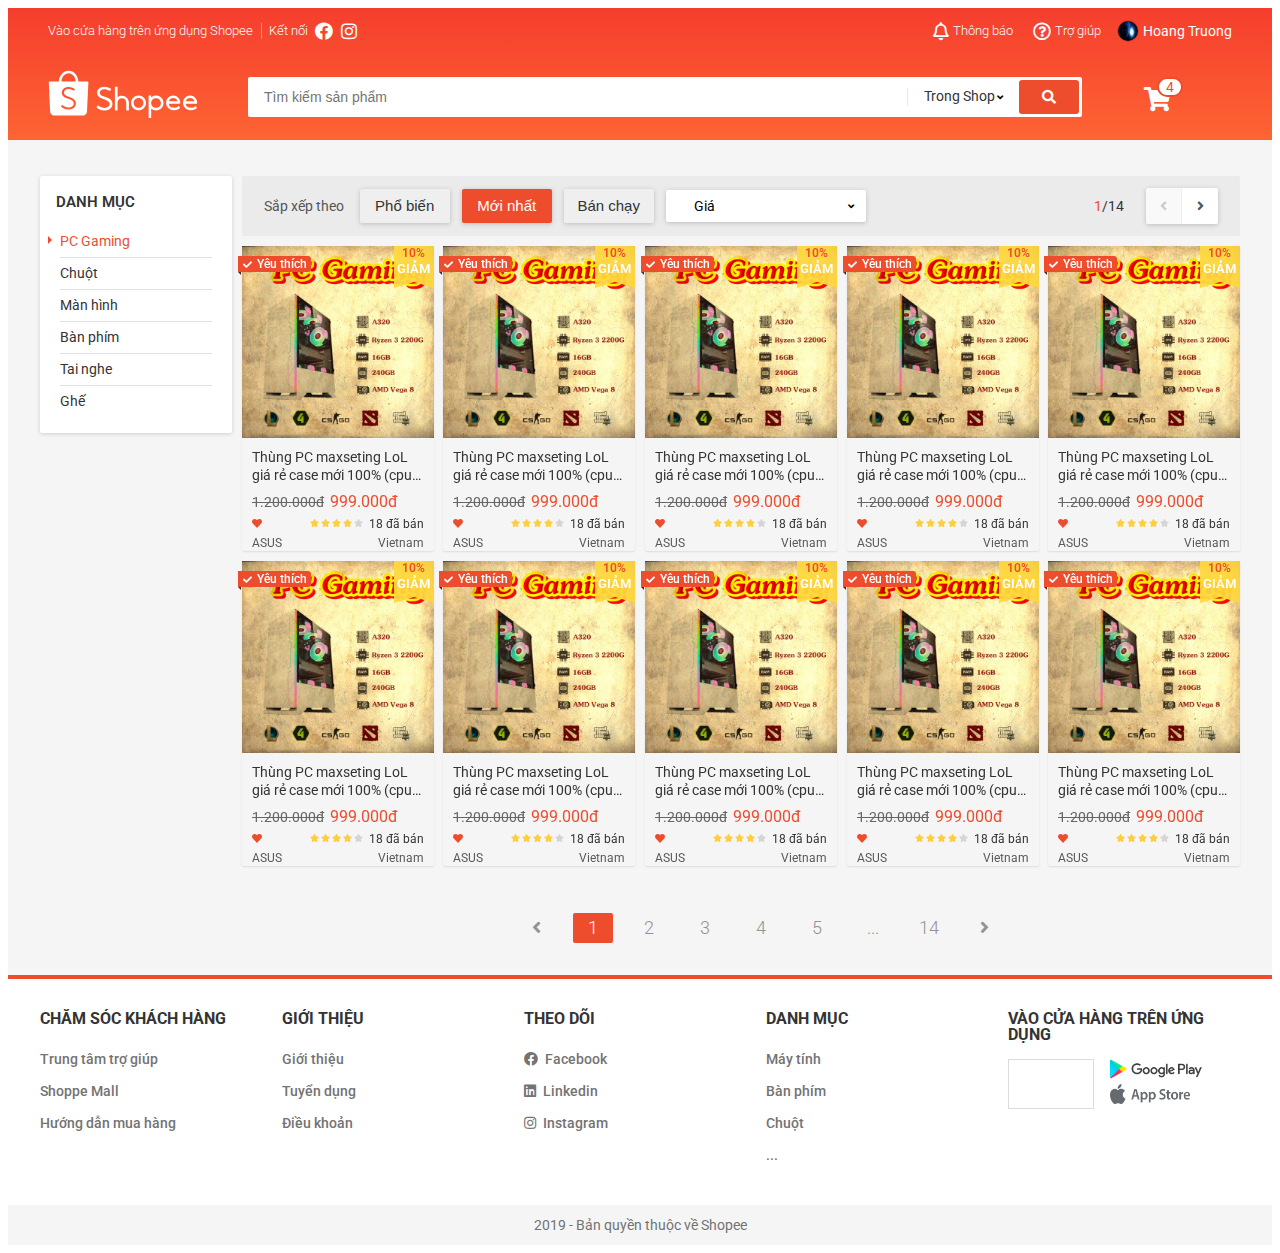
==== commit 94a9fae3: "fix footer" ====
--- a/index.html
+++ b/index.html
@@ -161,6 +161,9 @@
                                     <li class="header__search-history-item">
                                         <a href="" class="">Ghế gaming</a>
                                     </li>
+                                    <li class="header__search-history-item">
+                                        <a href="" class="">Bàn phím</a>
+                                    </li>
                                 </ul>
                             </div>
                         </div>
@@ -867,6 +870,7 @@
             <div class="footer__bottom">
                <div class="grid">
                 <div class="grid__row">
+                   
                     <p class="footer__text">2019 - Bản quyền thuộc về Shopee</p>
                 </div>
                </div>
--- a/assets/css/base.css
+++ b/assets/css/base.css
@@ -229,3 +229,6 @@
     text-align: center;
     border-radius: 2px;
 }
+/* git add . */ 
+/* git commit -m "upload" */
+/* git push  */--- a/assets/css/main.css
+++ b/assets/css/main.css
@@ -1137,7 +1137,7 @@
     height: 20px;
 }
 .footer__bottom{
-    padding: 8px 0;
+    padding: 12px 0;
     background-color: #F5F5F5;
     margin-top: 24px;
 }
@@ -1146,5 +1146,5 @@
     margin:0;
     font-size: 1.4rem;
     text-align: center;
-    color: var(--text-color);
+    color:#737373
 }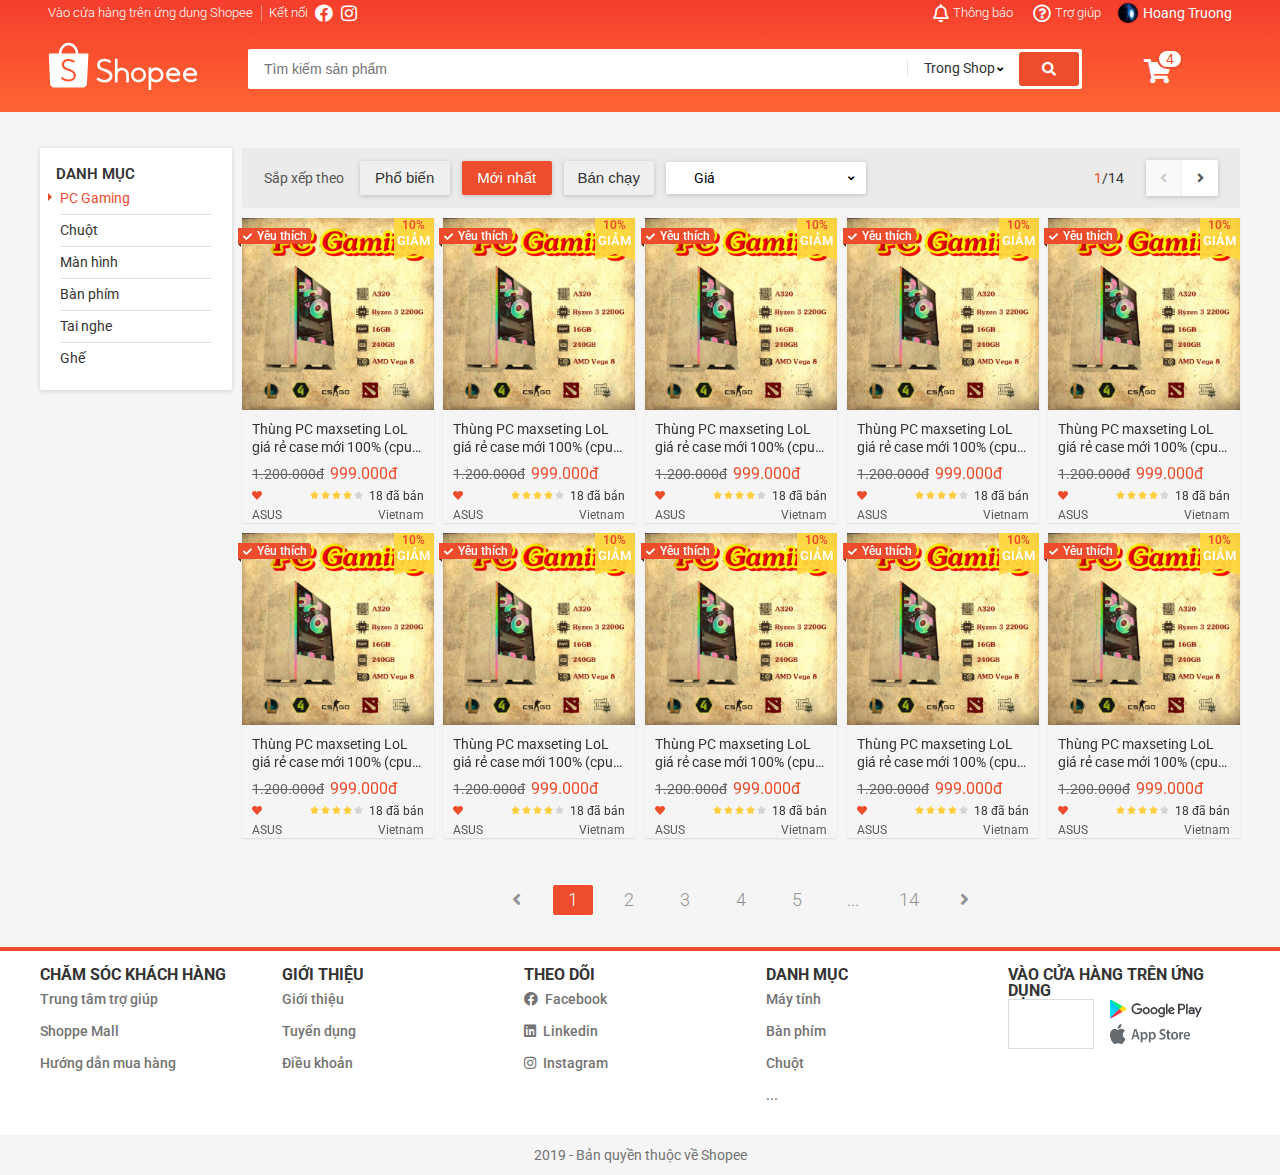
==== commit b12bd9ec: "upload product.html" ====
--- a/index.html
+++ b/index.html
@@ -6,6 +6,7 @@
     <meta name="viewport" content="width=device-width, initial-scale=1.0">
     <title>Shopee</title>
     <link rel="stylesheet" href="https://cdnjs.cloudflare.com/ajax/libs/normalize/8.0.1/normalize.css">
+    <link rel="stylesheet" href="./assets/css/grid.css">
     <link rel="stylesheet" href="./assets/css/base.css">
     <link rel="stylesheet" href="./assets/css/main.css">
     <link rel="preconnect" href="https://fonts.googleapis.com">
@@ -353,7 +354,7 @@
                         <!-- Product item -->
                         <div class="grid__row">
                             <div class="grid__column-2-4">
-                                <a class="home-product-item" href="#">
+                                <a class="home-product-item" href="./product.html">
                                     <div class="home-product-item__img" style="background-image: url(./assets/img/product.png);"></div>
                                     <h4 class="home-product-item__name">Thùng PC maxseting LoL giá rẻ case mới 100% (cpu 3,9ghz,Ram 8G, VGA 2G)</h4>
                                     <div class="home-product-item__price">
--- a/assets/css/grid.css
+++ b/assets/css/grid.css
@@ -0,0 +1,598 @@
+/* <style> * { box-sizing: border-box; } </style>
+Nếu thiếu thuộc tính trên thì các column của bạn có thể không nằm trên một chiều ngang. */
+*{
+    box-sizing: border-box;
+    padding: 0;
+    margin: 0;
+}
+.grid {
+    width: 100%;
+    display: block;
+    padding: 0;
+}
+
+.grid.wide {
+    max-width: 1200px;
+    margin: 0 auto;
+}
+
+.row {
+    display: flex;
+    flex-wrap: wrap;
+    margin-left: -4px;
+    margin-right: -4px;
+}
+
+.row.no-gutters {
+    margin-left: 0;
+    margin-right: 0;
+}
+
+.col {
+    padding-left: 4px;
+    padding-right: 4px;
+}
+
+.row.no-gutters .col {
+    padding-left: 0;
+    padding-right: 0;
+}
+
+.c-0 {
+    display: none;
+}
+
+.c-1 {
+    flex: 0 0 8.33333%;
+    max-width: 8.33333%;
+}
+
+.c-2 {
+    flex: 0 0 16.66667%;
+    max-width: 16.66667%;
+}
+
+.c-3 {
+    flex: 0 0 25%;
+    max-width: 25%;
+}
+
+.c-4 {
+    flex: 0 0 33.33333%;
+    max-width: 33.33333%;
+}
+
+.c-5 {
+    flex: 0 0 41.66667%;
+    max-width: 41.66667%;
+}
+
+.c-6 {
+    flex: 0 0 50%;
+    max-width: 50%;
+}
+
+.c-7 {
+    flex: 0 0 58.33333%;
+    max-width: 58.33333%;
+}
+
+.c-8 {
+    flex: 0 0 66.66667%;
+    max-width: 66.66667%;
+}
+
+.c-9 {
+    flex: 0 0 75%;
+    max-width: 75%;
+}
+
+.c-10 {
+    flex: 0 0 83.33333%;
+    max-width: 83.33333%;
+}
+
+.c-11 {
+    flex: 0 0 91.66667%;
+    max-width: 91.66667%;
+}
+
+.c-12 {
+    flex: 0 0 100%;
+    max-width: 100%;
+}
+
+.c-o-1 {
+    margin-left: 8.33333%;
+}
+
+.c-o-2 {
+    margin-left: 16.66667%;
+}
+
+.c-o-3 {
+    margin-left: 25%;
+}
+
+.c-o-4 {
+    margin-left: 33.33333%;
+}
+
+.c-o-5 {
+    margin-left: 41.66667%;
+}
+
+.c-o-6 {
+    margin-left: 50%;
+}
+
+.c-o-7 {
+    margin-left: 58.33333%;
+}
+
+.c-o-8 {
+    margin-left: 66.66667%;
+}
+
+.c-o-9 {
+    margin-left: 75%;
+}
+
+.c-o-10 {
+    margin-left: 83.33333%;
+}
+
+.c-o-11 {
+    margin-left: 91.66667%;
+}
+
+/* >= Tablet */
+@media (min-width: 740px) {
+    .row {
+        margin-left: -8px;
+        margin-right: -8px;
+    }
+
+    .col {
+        padding-left: 8px;
+        padding-right: 8px;
+    }
+
+    .m-0 {
+        display: none;
+    }
+
+    .m-1,
+    .m-2,
+    .m-3,
+    .m-4,
+    .m-5,
+    .m-6,
+    .m-7,
+    .m-8,
+    .m-9,
+    .m-10,
+    .m-11,
+    .m-12 {
+        display: block;
+    }
+
+    .m-1 {
+        flex: 0 0 8.33333%;
+        max-width: 8.33333%;
+    }
+
+    .m-2 {
+        flex: 0 0 16.66667%;
+        max-width: 16.66667%;
+    }
+
+    .m-3 {
+        flex: 0 0 25%;
+        max-width: 25%;
+    }
+
+    .m-4 {
+        flex: 0 0 33.33333%;
+        max-width: 33.33333%;
+    }
+
+    .m-5 {
+        flex: 0 0 41.66667%;
+        max-width: 41.66667%;
+    }
+
+    .m-6 {
+        flex: 0 0 50%;
+        max-width: 50%;
+    }
+
+    .m-7 {
+        flex: 0 0 58.33333%;
+        max-width: 58.33333%;
+    }
+
+    .m-8 {
+        flex: 0 0 66.66667%;
+        max-width: 66.66667%;
+    }
+
+    .m-9 {
+        flex: 0 0 75%;
+        max-width: 75%;
+    }
+
+    .m-10 {
+        flex: 0 0 83.33333%;
+        max-width: 83.33333%;
+    }
+
+    .m-11 {
+        flex: 0 0 91.66667%;
+        max-width: 91.66667%;
+    }
+
+    .m-12 {
+        flex: 0 0 100%;
+        max-width: 100%;
+    }
+
+    .m-o-1 {
+        margin-left: 8.33333%;
+    }
+
+    .m-o-2 {
+        margin-left: 16.66667%;
+    }
+
+    .m-o-3 {
+        margin-left: 25%;
+    }
+
+    .m-o-4 {
+        margin-left: 33.33333%;
+    }
+
+    .m-o-5 {
+        margin-left: 41.66667%;
+    }
+
+    .m-o-6 {
+        margin-left: 50%;
+    }
+
+    .m-o-7 {
+        margin-left: 58.33333%;
+    }
+
+    .m-o-8 {
+        margin-left: 66.66667%;
+    }
+
+    .m-o-9 {
+        margin-left: 75%;
+    }
+
+    .m-o-10 {
+        margin-left: 83.33333%;
+    }
+
+    .m-o-11 {
+        margin-left: 91.66667%;
+    }
+}
+
+/* PC medium resolution > */
+@media (min-width: 1113px) {
+    .row {
+        margin-left: -12px;
+        margin-right: -12px;
+    }
+
+    .row.sm-gutter {
+        margin-left: -5px;
+        margin-right: -5px;
+    }
+
+    .col {
+        padding-left: 12px;
+        padding-right: 12px;
+    }
+
+    .row.sm-gutter .col {
+        padding-left: 5px;
+        padding-right: 5px;
+    }
+
+    .l-0 {
+        display: none;
+    }
+
+    .l-1,
+    .l-2,
+    .l-2-4,
+    .l-3,
+    .l-4,
+    .l-5,
+    .l-6,
+    .l-7,
+    .l-8,
+    .l-9,
+    .l-10,
+    .l-11,
+    .l-12 {
+        display: block;
+    }
+
+    .l-1 {
+        flex: 0 0 8.33333%;
+        max-width: 8.33333%;
+    }
+    
+    .l-2 {
+        flex: 0 0 16.66667%;
+        max-width: 16.66667%;
+    }
+
+    .l-2-4 {
+        flex: 0 0 20%;
+        max-width: 20%;
+    }
+
+    .l-3 {
+        flex: 0 0 25%;
+        max-width: 25%;
+    }
+
+    .l-4 {
+        flex: 0 0 33.33333%;
+        max-width: 33.33333%;
+    }
+
+    .l-5 {
+        flex: 0 0 41.66667%;
+        max-width: 41.66667%;
+    }
+
+    .l-6 {
+        flex: 0 0 50%;
+        max-width: 50%;
+    }
+
+    .l-7 {
+        flex: 0 0 58.33333%;
+        max-width: 58.33333%;
+    }
+
+    .l-8 {
+        flex: 0 0 66.66667%;
+        max-width: 66.66667%;
+    }
+
+    .l-9 {
+        flex: 0 0 75%;
+        max-width: 75%;
+    }
+
+    .l-10 {
+        flex: 0 0 83.33333%;
+        max-width: 83.33333%;
+    }
+
+    .l-11 {
+        flex: 0 0 91.66667%;
+        max-width: 91.66667%;
+    }
+
+    .l-12 {
+        flex: 0 0 100%;
+        max-width: 100%;
+    }
+
+    .l-o-1 {
+        margin-left: 8.33333%;
+    }
+
+    .l-o-2 {
+        margin-left: 16.66667%;
+    }
+
+    .l-o-3 {
+        margin-left: 25%;
+    }
+
+    .l-o-4 {
+        margin-left: 33.33333%;
+    }
+
+    .l-o-5 {
+        margin-left: 41.66667%;
+    }
+
+    .l-o-6 {
+        margin-left: 50%;
+    }
+
+    .l-o-7 {
+        margin-left: 58.33333%;
+    }
+
+    .l-o-8 {
+        margin-left: 66.66667%;
+    }
+
+    .l-o-9 {
+        margin-left: 75%;
+    }
+
+    .l-o-10 {
+        margin-left: 83.33333%;
+    }
+
+    .l-o-11 {
+        margin-left: 91.66667%;
+    }
+}
+
+/* Tablet - PC low resolution */
+@media (min-width: 740px) and (max-width: 1023px) {
+    .wide {
+        width: 644px;
+    }
+}
+
+/* > PC low resolution */
+@media (min-width: 1024px) and (max-width: 1239px) {
+    .wide {
+        width: 984px;
+    }
+
+    .wide .row {
+        margin-left: -12px;
+        margin-right: -12px;
+    }
+
+    .wide .row.sm-gutter {
+        margin-left: -5px;
+        margin-right: -5px;
+    }
+
+    .wide .col {
+        padding-left: 12px;
+        padding-right: 12px;
+    }
+
+    .wide .row.sm-gutter .col {
+        padding-left: 5px;
+        padding-right: 5px;
+    }
+
+    .wide .l-0 {
+        display: none;
+    }
+
+    .wide .l-1,
+    .wide .l-2,
+    .wide .l-2-4,
+    .wide .l-3,
+    .wide .l-4,
+    .wide .l-5,
+    .wide .l-6,
+    .wide .l-7,
+    .wide .l-8,
+    .wide .l-9,
+    .wide .l-10,
+    .wide .l-11,
+    .wide .l-12 {
+        display: block;
+    }
+
+    .wide .l-1 {
+        flex: 0 0 8.33333%;
+        max-width: 8.33333%;
+    }
+
+    .wide .l-2 {
+        flex: 0 0 16.66667%;
+        max-width: 16.66667%;
+    }
+
+    .wide .l-2-4 {
+        flex: 0 0 20%;
+        max-width: 20%;
+    }
+
+    .wide .l-3 {
+        flex: 0 0 25%;
+        max-width: 25%;
+    }
+
+    .wide .l-4 {
+        flex: 0 0 33.33333%;
+        max-width: 33.33333%;
+    }
+
+    .wide .l-5 {
+        flex: 0 0 41.66667%;
+        max-width: 41.66667%;
+    }
+
+    .wide .l-6 {
+        flex: 0 0 50%;
+        max-width: 50%;
+    }
+
+    .wide .l-7 {
+        flex: 0 0 58.33333%;
+        max-width: 58.33333%;
+    }
+
+    .wide .l-8 {
+        flex: 0 0 66.66667%;
+        max-width: 66.66667%;
+    }
+
+    .wide .l-9 {
+        flex: 0 0 75%;
+        max-width: 75%;
+    }
+
+    .wide .l-10 {
+        flex: 0 0 83.33333%;
+        max-width: 83.33333%;
+    }
+
+    .wide .l-11 {
+        flex: 0 0 91.66667%;
+        max-width: 91.66667%;
+    }
+
+    .wide .l-12 {
+        flex: 0 0 100%;
+        max-width: 100%;
+    }
+
+    .wide .l-o-1 {
+        margin-left: 8.33333%;
+    }
+
+    .wide .l-o-2 {
+        margin-left: 16.66667%;
+    }
+
+    .wide .l-o-3 {
+        margin-left: 25%;
+    }
+
+    .wide .l-o-4 {
+        margin-left: 33.33333%;
+    }
+
+    .wide .l-o-5 {
+        margin-left: 41.66667%;
+    }
+
+    .wide .l-o-6 {
+        margin-left: 50%;
+    }
+
+    .wide .l-o-7 {
+        margin-left: 58.33333%;
+    }
+
+    .wide .l-o-8 {
+        margin-left: 66.66667%;
+    }
+
+    .wide .l-o-9 {
+        margin-left: 75%;
+    }
+
+    .wide .l-o-10 {
+        margin-left: 83.33333%;
+    }
+
+    .wide .l-o-11 {
+        margin-left: 91.66667%;
+    }
+}--- a/assets/css/base.css
+++ b/assets/css/base.css
@@ -231,4 +231,7 @@
 }
 /* git add . */ 
 /* git commit -m "upload" */
-/* git push  */+/* git push  */
+
+/* For product.html */
+
--- a/assets/css/main.css
+++ b/assets/css/main.css
@@ -73,9 +73,7 @@
   
 
 }
-.header__navbar-user-item{
-
-}
+
 .header__navbar-user-item--separate{
     border-top: 1px solid rgba(0,0,0,0.05);
 }
@@ -1010,12 +1008,8 @@
     font-size: 1.2rem;
     font-weight: 400;
 }
-.home-product-item__brand{
-
-}
-.home-product-item__origin-name{
-
-}
+
+
 .home-product-item__favourite{
     position: absolute;
     top:10px;
@@ -1095,9 +1089,7 @@
     list-style:none;
     padding-left: 0px;
 }
-.footer-item{
-    
-}
+
 .footer-item-link{
     display: block;
     text-decoration: none;
@@ -1147,4 +1139,113 @@
     font-size: 1.4rem;
     text-align: center;
     color:#737373
+}
+/* For product.html */
+.breadcum{
+    display: flex;
+    justify-content: flex-start;
+    align-items: center;
+    margin: 1.25rem 174px;
+}
+.breadcum-item{
+    list-style: none;
+}
+.page-product-breadcum__icon{
+    font-size: 1.2rem;
+    color: var(--text-color);
+    padding: 0 8px;
+}
+.page-product-breadcum__brand{
+    display: block;
+    font-size: 1.4rem;
+    font-weight: 500;
+    color: var(--text-color);
+    text-decoration: none;
+}
+.product-item{
+    display: block;
+    margin-top: 10px;
+    text-decoration: none;
+}
+.product-item__img{
+    padding-top:100% ;
+    background-repeat: no-repeat;
+    background-size: contain;
+    background-position: center;
+}
+
+
+.product-item-list{
+    display: flex;
+    justify-content: space-between; 
+    align-items: center;
+    flex:1;
+}
+.product-item-list-picture{
+    margin-top:8px;
+    flex:1;
+    padding-top:16%;
+    background-repeat: no-repeat;
+    background-size: contain;
+    background-position: center;
+    
+}
+.product-item-list-picture:hover{
+    border:1px solid red;
+}
+.product__social{
+    display: flex;
+    justify-content: space-around;
+    align-items: center;
+    margin-top: 32px;
+}
+.product__social-item{
+    display: flex;
+}
+
+.product__social-item-share{
+    display: flex;
+}
+.product__social-item-share-text{
+    font-size: 1.6rem;
+    font-weight: 500;
+    color: var(--text-color);
+  
+}
+.product__social-icon-link{
+    text-decoration: none;
+}
+.product__social-icon{
+    font-size: 1.8rem;
+    color: var(--text-color);
+    padding: 0 8px;
+}
+.product__social-icon:hover{
+    color: var(--primary-color);
+}
+.product__social-item--separate{
+    margin-left: 48px; 
+    margin-top: 10px;
+    height: 1.6rem;
+    border-right: 2px solid var(--text-color);
+    text-align: center;
+}
+.product__social-like{
+    margin-top: 8px;
+    display: flex;
+    justify-content: center;
+    align-items: center;
+}
+.product__social-liked{
+    display: block;
+    text-decoration: none;
+}
+.product__social-liked i{
+    font-size: 1.6rem;
+    margin: 0 8px;
+    color: var(--primary-color);
+}
+.product__social-liked-number{
+    font-size: 1.6rem;
+    color: var(--text-color);
 }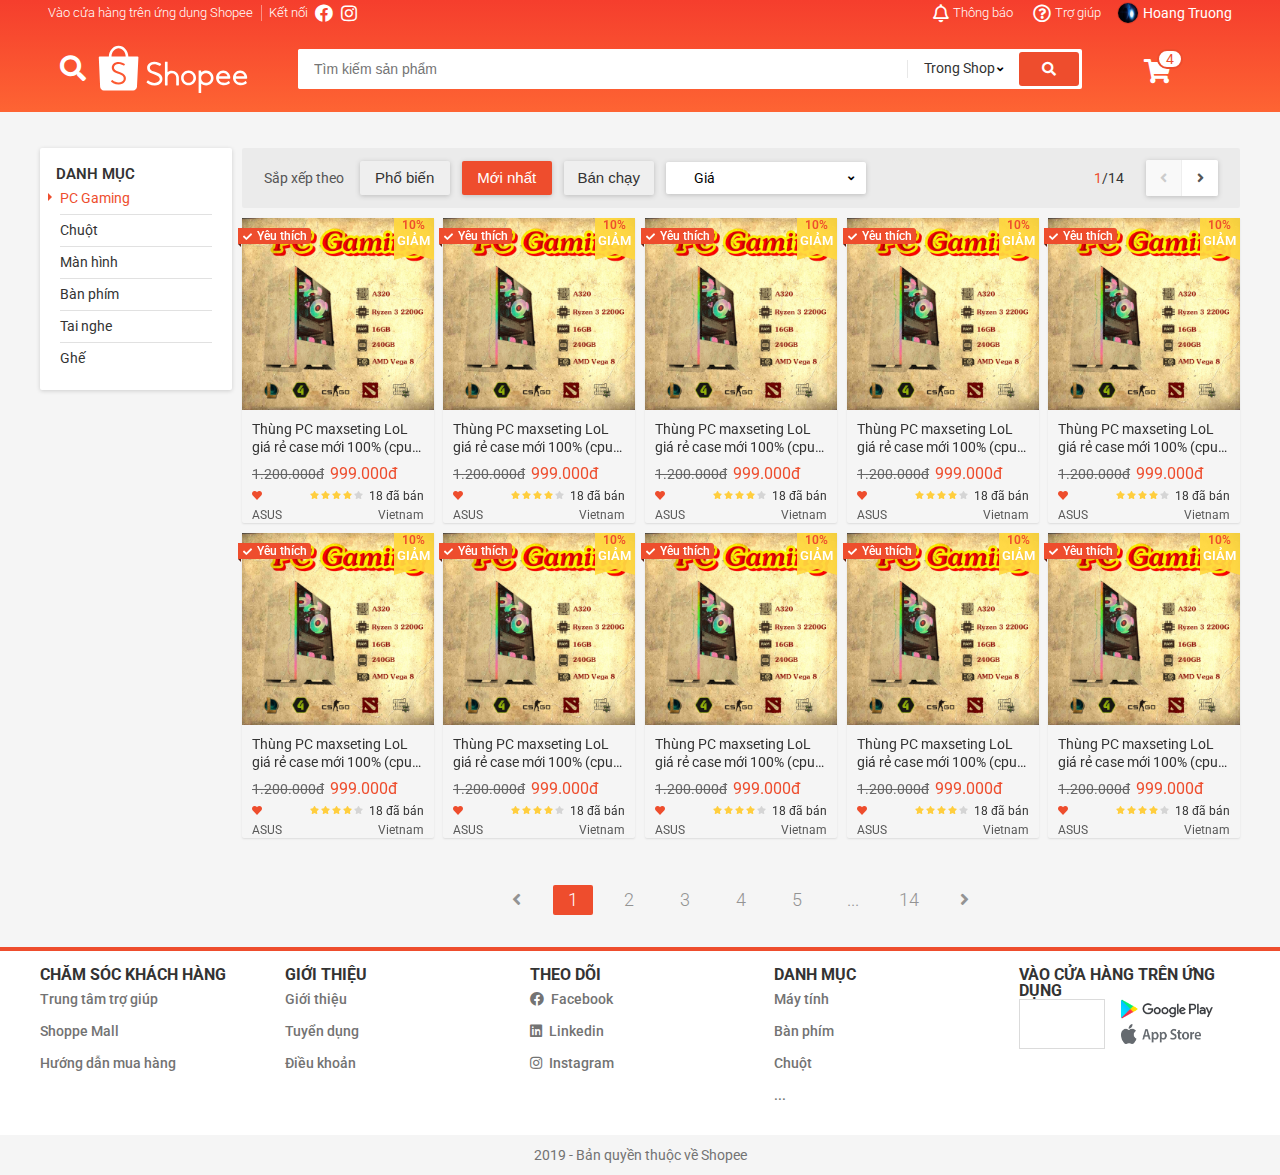
==== commit 50aba4c8: "upload responsive.css" ====
--- a/index.html
+++ b/index.html
@@ -6,9 +6,10 @@
     <meta name="viewport" content="width=device-width, initial-scale=1.0">
     <title>Shopee</title>
     <link rel="stylesheet" href="https://cdnjs.cloudflare.com/ajax/libs/normalize/8.0.1/normalize.css">
-    <link rel="stylesheet" href="./assets/css/grid.css">
     <link rel="stylesheet" href="./assets/css/base.css">
     <link rel="stylesheet" href="./assets/css/main.css">
+    <link rel="stylesheet" href="./assets/css/grid.css">
+    <link rel="stylesheet" href="./assets/css/responsive.css">
     <link rel="preconnect" href="https://fonts.googleapis.com">
     <link rel="preconnect" href="https://fonts.gstatic.com" crossorigin>
     <link rel="stylesheet" href="./assets/fonts/fontawesome-free-5.15.4-web/css/all.min.css">
@@ -20,8 +21,8 @@
 <body>
     <div class="app">
         <header class="header">
-            <div class="grid">
-                <nav class="header__navbar">
+            <div class="grid wide">
+                <nav class="header__navbar hide-on-mobile-tablet">
                     <ul class="header__navbar-list">
                         <li class="header__navbar-item header__navbar-item--has-qr header__navbar-item--separate">
                             Vào cửa hàng trên ứng dụng Shopee
@@ -134,7 +135,10 @@
                 </nav>
                 <!-- Header-with-search -->
                 <div class="header-with-search">
-                    <div class="header__logo">
+                    <label for="mobile-search-checkbox" class="header__mobile-search">
+                        <i class="header__mobile-search-icon fas fa-search"></i>
+                    </label>
+                    <div class="header__logo ">
                        <a href="/" class="header__logo--link">
                         <svg viewBox="0 0 192 65" class="header__logo-img">
                             <g fill-rule="evenodd">
@@ -146,7 +150,8 @@
                        </a>
                     </div>
                     <!-- Cart layout -->
-                    <div class="header__search">
+                    <input type="checkbox" hidden id="mobile-search-checkbox" class="header__search-checkbox">
+                    <div class="header__search ">
                         <div class="header__search-input-wrap">
                             <input type="input" class="header__search-input" placeholder="Tìm kiếm sản phẩm">
                             <!-- Search history -->
@@ -280,12 +285,25 @@
                     </div>
                 </div> 
             </div>
-
+            <ul class="header__sort-bar">
+                <li class="header__sort-item">
+                    <a href="#" class="header__sort-link">Liên quan</a>
+                </li>
+                <li class="header__sort-item header__sort-item--active">
+                    <a href="#" class="header__sort-link">Mới nhất</a>
+                </li>
+                <li class="header__sort-item">
+                    <a href="#" class="header__sort-link">Bán chạy</a>
+                </li>
+                <li class="header__sort-item">
+                    <a href="#" class="header__sort-link">Giá</a>
+                </li>
+            </ul>
         </header>
         <div class="app_container">
-           <div class="grid">
-            <div class="grid__row app_content">
-                <div class="grid__column-2">
+           <div class="grid wide">
+            <div class="row sm-gutter app_content">
+                <div class="col l-2 m-0 c-0">
                     <nav class="category">
                         <h3 class="category__heading">Danh mục</h3>
                         <ul class="category-list">
@@ -310,8 +328,8 @@
                         </ul>
                     </nav>
                 </div>
-                <div class="grid__column-10">
-                    <div class="home-filter">
+                <div class="col l-10 m-12 c-12">
+                    <div class="home-filter hide-on-mobile-tablet">
                         <span class="home-filter__label">Sắp xếp theo</span>
                         <button class="home-filter__btn btn">Phổ biến</button>
                         <button class="home-filter__btn btn btn--primary">Mới nhất</button>
@@ -352,8 +370,8 @@
                     <!-- Grid -> Row -> Column -->
                     <div class="home-product">
                         <!-- Product item -->
-                        <div class="grid__row">
-                            <div class="grid__column-2-4">
+                        <div class="row sm-gutter">
+                            <div class="col l-2-4 m-4 c-6">
                                 <a class="home-product-item" href="./product.html">
                                     <div class="home-product-item__img" style="background-image: url(./assets/img/product.png);"></div>
                                     <h4 class="home-product-item__name">Thùng PC maxseting LoL giá rẻ case mới 100% (cpu 3,9ghz,Ram 8G, VGA 2G)</h4>
@@ -391,7 +409,7 @@
                                 </a>
                                 
                             </div>
-                            <div class="grid__column-2-4">
+                            <div class="col l-2-4 m-4 c-6">
                                 <a class="home-product-item" href="#">
                                     <div class="home-product-item__img" style="background-image: url(./assets/img/product.png);"></div>
                                     <h4 class="home-product-item__name">Thùng PC maxseting LoL giá rẻ case mới 100% (cpu 3,9ghz,Ram 8G, VGA 2G)</h4>
@@ -429,7 +447,7 @@
                                 </a>
                                 
                             </div>
-                            <div class="grid__column-2-4">
+                            <div class="col l-2-4 m-4 c-6">
                                 <a class="home-product-item" href="#">
                                     <div class="home-product-item__img" style="background-image: url(./assets/img/product.png);"></div>
                                     <h4 class="home-product-item__name">Thùng PC maxseting LoL giá rẻ case mới 100% (cpu 3,9ghz,Ram 8G, VGA 2G)</h4>
@@ -467,7 +485,7 @@
                                 </a>
                                 
                             </div>
-                            <div class="grid__column-2-4">
+                            <div class="col l-2-4 m-4 c-6">
                                 <a class="home-product-item" href="#">
                                     <div class="home-product-item__img" style="background-image: url(./assets/img/product.png);"></div>
                                     <h4 class="home-product-item__name">Thùng PC maxseting LoL giá rẻ case mới 100% (cpu 3,9ghz,Ram 8G, VGA 2G)</h4>
@@ -505,7 +523,7 @@
                                 </a>
                                 
                             </div>
-                            <div class="grid__column-2-4">
+                            <div class="col l-2-4 m-4 c-6">
                                 <a class="home-product-item" href="#">
                                     <div class="home-product-item__img" style="background-image: url(./assets/img/product.png);"></div>
                                     <h4 class="home-product-item__name">Thùng PC maxseting LoL giá rẻ case mới 100% (cpu 3,9ghz,Ram 8G, VGA 2G)</h4>
@@ -543,7 +561,7 @@
                                 </a>
                                 
                             </div>
-                            <div class="grid__column-2-4">
+                            <div class="col l-2-4 m-4 c-6">
                                 <a class="home-product-item" href="#">
                                     <div class="home-product-item__img" style="background-image: url(./assets/img/product.png);"></div>
                                     <h4 class="home-product-item__name">Thùng PC maxseting LoL giá rẻ case mới 100% (cpu 3,9ghz,Ram 8G, VGA 2G)</h4>
@@ -581,7 +599,7 @@
                                 </a>
                                 
                             </div>
-                            <div class="grid__column-2-4">
+                            <div class="col l-2-4 m-4 c-6">
                                 <a class="home-product-item" href="#">
                                     <div class="home-product-item__img" style="background-image: url(./assets/img/product.png);"></div>
                                     <h4 class="home-product-item__name">Thùng PC maxseting LoL giá rẻ case mới 100% (cpu 3,9ghz,Ram 8G, VGA 2G)</h4>
@@ -619,7 +637,7 @@
                                 </a>
                                 
                             </div>
-                            <div class="grid__column-2-4">
+                            <div class="col l-2-4 m-4 c-6">
                                 <a class="home-product-item" href="#">
                                     <div class="home-product-item__img" style="background-image: url(./assets/img/product.png);"></div>
                                     <h4 class="home-product-item__name">Thùng PC maxseting LoL giá rẻ case mới 100% (cpu 3,9ghz,Ram 8G, VGA 2G)</h4>
@@ -657,7 +675,7 @@
                                 </a>
                                 
                             </div>
-                            <div class="grid__column-2-4">
+                            <div class="col l-2-4 m-4 c-6">
                                 <a class="home-product-item" href="#">
                                     <div class="home-product-item__img" style="background-image: url(./assets/img/product.png);"></div>
                                     <h4 class="home-product-item__name">Thùng PC maxseting LoL giá rẻ case mới 100% (cpu 3,9ghz,Ram 8G, VGA 2G)</h4>
@@ -695,7 +713,7 @@
                                 </a>
                                 
                             </div>
-                            <div class="grid__column-2-4">
+                            <div class="col l-2-4 m-4 c-6">
                                 <a class="home-product-item" href="#">
                                     <div class="home-product-item__img" style="background-image: url(./assets/img/product.png);"></div>
                                     <h4 class="home-product-item__name">Thùng PC maxseting LoL giá rẻ case mới 100% (cpu 3,9ghz,Ram 8G, VGA 2G)</h4>
@@ -775,9 +793,9 @@
            </div>
         </div>
         <footer class="footer">
-            <div class="grid">
-                <div class="grid__row">
-                    <div class="grid__column-2-4">
+            <div class="grid wide">
+                <div class="row">
+                    <div class="col l-2-4 m-4 c-6">
                         <h3 class="footer__heading">Chăm sóc khách hàng</h3>
                         <ul class="footer-list">
                             <li class="footer-item">
@@ -791,7 +809,7 @@
                             </li>
                         </ul>
                     </div>
-                    <div class="grid__column-2-4">
+                    <div class="col l-2-4 m-4 c-6">
                         <h3 class="footer__heading">Giới thiệu</h3>
                         <ul class="footer-list">
 
@@ -807,7 +825,7 @@
                                 
                         </ul>
                     </div>
-                    <div class="grid__column-2-4">
+                    <div class="col l-2-4 m-4 c-6">
                         <h3 class="footer__heading">Theo dõi</h3>
                         <ul class="footer-list">
                             <li class="footer-item">
@@ -831,7 +849,7 @@
                             </li>
                         </ul>
                     </div>
-                    <div class="grid__column-2-4">
+                    <div class="col l-2-4 m-4 c-6">
                         <h3 class="footer__heading">Danh mục</h3>
                         <ul class="footer-list">
 
@@ -850,7 +868,7 @@
                             </li>
                         </ul>
                     </div>
-                    <div class="grid__column-2-4">
+                    <div class="col l-2-4 m-4 c-6">
                         <h3 class="footer__heading">Vào cửa hàng trên ứng dụng</h3>
                         <div class="footer__download">
                             <img src="https://deo.shopeemobile.com/shopee/shopee-pcmall-live-sg//assets/d91264e165ed6facc6178994d5afae79.png" alt="" class="footer__download-qr">
@@ -869,8 +887,8 @@
                 
             </div>
             <div class="footer__bottom">
-               <div class="grid">
-                <div class="grid__row">
+               <div class="grid wide">
+                <div class="row">
                    
                     <p class="footer__text">2019 - Bản quyền thuộc về Shopee</p>
                 </div>
--- a/assets/css/base.css
+++ b/assets/css/base.css
@@ -8,6 +8,7 @@
     --header-height:120px;
     --navbar-height:34px;
     --header-with-search-height: calc(var(--header-height) - var(--navbar-height));
+    --header-sort-bar-height: 46px;
 }
 * {
     box-sizing: inherit;
--- a/assets/css/main.css
+++ b/assets/css/main.css
@@ -1,3 +1,6 @@
+.app{
+    overflow: hidden;
+}
 .header {
     height: var(--header--height);
     background-image: linear-gradient(0,#fe6433,#f53e2d);
@@ -308,6 +311,46 @@
     font-size: 1.4rem;
     font-weight: 400;
 }
+/* Header sort bar */
+.header__sort-bar{
+    position: fixed;
+    top:var(--header--height);
+    left:0;
+    right: 0;
+    height: var(--header-sort-bar-height);
+    background-color: var(--white-color);
+    list-style: none;
+    display: none;
+    margin: 0;
+    padding-left: 0;
+    border-top: 1px solid #e5e5e5;
+    border-bottom: 1px solid #e5e5e5;
+}
+.header__sort-item{
+    flex: 1;
+}
+.header__sort-link{
+    text-decoration: none;
+    color: var(--text-color);
+    font-size: 1.4rem;
+    display: block;
+    height: 100%;
+    line-height: var(--header-sort-bar-height);
+    text-align: center;
+    position: relative;
+}
+.header__sort-link::before{
+    position: absolute;
+    content: "";
+    top:50%;
+    left:0;
+    height: 60%;
+    border-left: 1px solid #e5e5e5;
+    transform: translateY(-50%);
+}
+.header__sort-item--active .header__sort-link{
+    color: var(--primary-color);
+}
 /* Authen modal */
 .auth-form {
    
@@ -423,12 +466,24 @@
     align-items: center;
     margin: 0 8px;
 }
+.header__mobile-search{
+    padding: 0 12px;
+}
+.header__mobile-search-icon{
+    font-size: 2.6rem;
+    color: var(--white-color);
+}
 .header__logo{
     width: 200px;
 }
 .header__logo--link{
     color: transparent;
     text-decoration: none;
+    display: block;
+    line-height: 0;
+}
+.header__search-checkbox:checked ~ .header__search{
+    display: flex;
 }
 .header__logo-img {
     width:150px;
@@ -523,7 +578,7 @@
 .header__cart-list-item{
     padding-left: 0;
     list-style: none;
-    height: 48vh;
+    max-height: 48vh;
     overflow-y: auto;
 
 }
@@ -1073,6 +1128,7 @@
 }
 .home-product__pagination{
     margin: 48px 0 32px 0;
+    padding-left: 0;
 }
 /* Footer */
 .footer{
@@ -1179,24 +1235,24 @@
     display: flex;
     justify-content: space-between; 
     align-items: center;
-    flex:1;
+    
 }
 .product-item-list-picture{
     margin-top:8px;
+    padding-top:18%;
     flex:1;
-    padding-top:16%;
     background-repeat: no-repeat;
     background-size: contain;
     background-position: center;
     
 }
 .product-item-list-picture:hover{
-    border:1px solid red;
+    border:0.5px solid red;
 }
 .product__social{
     display: flex;
-    justify-content: space-around;
-    align-items: center;
+    justify-content:space-evenly;
+    align-items:baseline;
     margin-top: 32px;
 }
 .product__social-item{
@@ -1223,19 +1279,14 @@
 .product__social-icon:hover{
     color: var(--primary-color);
 }
-.product__social-item--separate{
-    margin-left: 48px; 
-    margin-top: 10px;
-    height: 1.6rem;
-    border-right: 2px solid var(--text-color);
-    text-align: center;
-}
+
 .product__social-like{
     margin-top: 8px;
     display: flex;
     justify-content: center;
     align-items: center;
 }
+
 .product__social-liked{
     display: block;
     text-decoration: none;
@@ -1248,4 +1299,105 @@
 .product__social-liked-number{
     font-size: 1.6rem;
     color: var(--text-color);
+}
+.product-description{
+    display: flex;
+    align-items: center;
+    justify-content: flex-start;
+    margin-top: 10px;
+    flex-wrap: wrap;
+}
+.product-description-item{
+   display: flex;
+   justify-content:flex-start;
+   align-items: baseline;
+  
+    
+}
+.product-description__favorite{
+    min-width: 72px;
+    min-height: 20px;
+    padding: 4px;
+    background-color: var(--primary-color);
+    border-radius: 2px;
+    margin-right: 10px;
+    color: var(--white-color);
+    font-size: 1.3rem;
+    font-weight: 500;
+    line-height: 100%;
+}
+
+.product-description__title{
+    font-size: 1.8rem;
+    font-weight: 500;
+    line-height: 24px;
+    word-wrap: break-word;
+}
+
+.product-description__rate{
+    display: flex;
+    justify-content: flex-start;
+    align-items: center;
+    margin-top: 12px;
+    padding-right: 22px;
+    border-right: 1px solid #dbdbdb;
+}
+.product-description__rate__number{
+    font-size: 1.5rem;
+    text-decoration: underline;
+    color: var(--primary-color);
+    margin: 4px;
+    
+}
+.product-description__rate__star{
+    color: var(--primary-color);
+    font-size: 1.4rem;
+}
+.product-description__comment{
+    display: flex;
+    align-items: center;
+    margin-top: 10px;
+    padding: 0 22px;
+    border-right: 1px solid #dbdbdb;
+}
+.product-description__comment__number{
+    font-size: 1.5rem;
+    text-decoration: underline;
+    color: var(--text-color);
+    margin: 4px
+}
+.product-description__comment__text{
+    font-size: 1.5rem;
+    color: var(--text-color);
+    opacity: 0.7;
+}
+.product-description__sold{
+    display: flex;
+    align-items: center;
+    margin-top: 10px;
+    padding: 0 22px;
+   
+}
+.product-description__sold__number{
+    font-size: 1.5rem;
+    text-decoration: underline;
+    color: var(--text-color);
+    margin: 4px
+}
+.product-description__sold__text{
+    font-size: 1.5rem;
+    color: var(--text-color);
+    opacity: 0.7;
+}
+.product-price__label{
+    display: flex;
+    justify-content: flex-start;
+    align-items: center;
+    padding: 15px 20px;
+    margin-top: 20px;
+}
+.product-price{
+    font-size: 2.875rem;
+    font-weight: 500;
+    color: var(--primary-color);
 }--- a/assets/css/responsive.css
+++ b/assets/css/responsive.css
@@ -0,0 +1,108 @@
+/* Mobile & Tablet */
+@media (max-width:1023px){
+    :root {
+        --header-height:68px;
+        --navbar-height:0px;
+    }
+    .hide-on-mobile-tablet {
+        display: none;
+    }
+    .header{
+        position: fixed;
+        z-index: 10;
+        top:0;
+        right: 0;
+        left: 0;
+    }
+    .header__cart-list {
+        position: fixed;
+        top: var(--header-height);
+        right: 0;
+        background-color: var(--white-color);
+        width: 100%;
+        border-radius: 2px;
+        box-shadow: rgb(204 204 204) 0px 2px 10px;
+        display: none;
+        cursor: default;
+        z-index: 1;
+        padding: 0 calc((100% - 644px)/2);
+    }
+    .header__cart-list::after{
+        display: none;
+    }
+    .app_container {
+        margin-top: calc( var(--header-height) + var(--header-sort-bar-height));
+    }
+    .header__sort-bar{
+        display: flex;
+    }
+}
+/* Only Tablet */
+@media (min-width:740px ) and (max-width:1023px){
+    .hide-on-tablet {
+        display: none;
+    }
+    .header__cart {
+        width: 80px;
+        text-align: right;
+    }
+}
+
+/* Only Mobile */
+@media (max-width: 739px) {
+    .hide-on-mobile{
+        display: none;
+    }
+    
+    .header-with-search{
+        justify-content: space-between;
+    }
+    .header__cart,
+    .header__logo{
+        width: unset;
+    }
+    
+    .header__search{
+        position: fixed;
+        top: var(--header-height) ;
+        left:0;
+        right: 0;
+        height:46px;
+        box-shadow: 0 1px 2px rgba(0, 0, 0, 0.05);
+        z-index: 1;
+        padding: 0 16px;
+        animation: mobileSearchSideIn linear 0.3s ;
+        display: none;
+    }
+    .header__search-history{
+        position: fixed;
+        top:calc(var(--header-height) + var(--header-sort-bar-height));
+        left:0;
+        box-shadow: 0 1px 2px rgba(0, 0, 0, 0.05);
+    }
+    @keyframes mobileSearchSideIn {
+        from {
+            opacity: 0;
+            top:calc( var(--header-height) / 2);
+
+        }
+        to {
+            opacity: 1;
+            top:var(--header-height);
+        }
+    }
+    .app_content{
+        margin: 0 4px;
+    }
+    .pagination-item{
+        margin: 0;
+    }
+    .pagination-item__link {
+        --height: 28px;
+       
+        font-size: 1.6rem;
+        
+        min-width: 36px;
+        
+    }
+}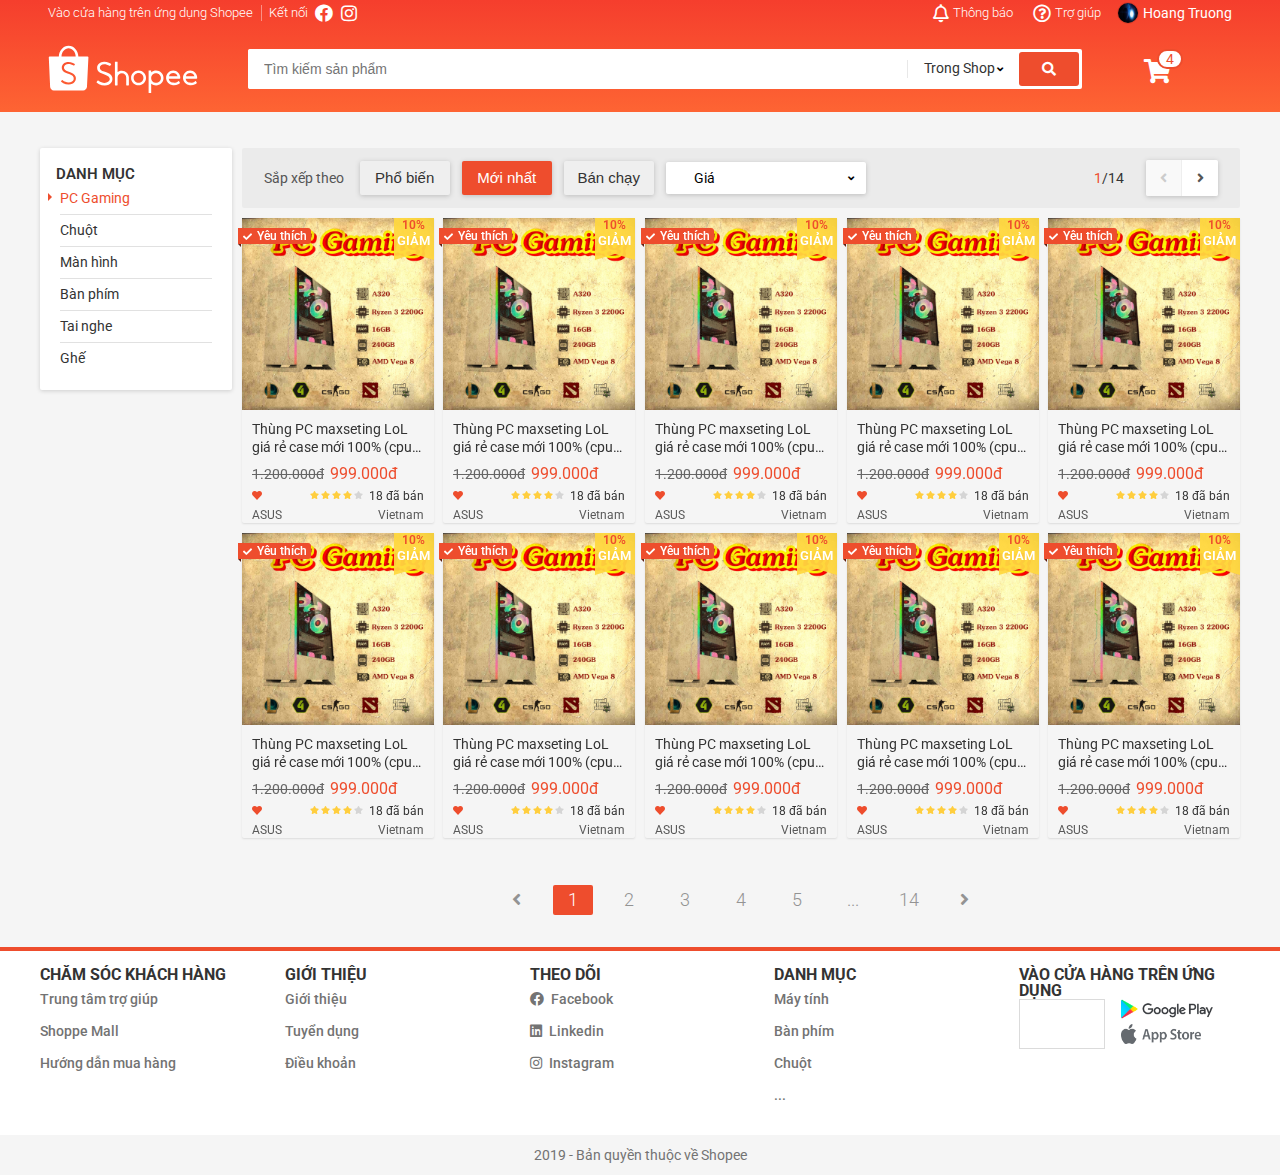
==== commit e7c9cc74: "fix bug responsive" ====
--- a/index.html
+++ b/index.html
@@ -138,7 +138,7 @@
                     <label for="mobile-search-checkbox" class="header__mobile-search">
                         <i class="header__mobile-search-icon fas fa-search"></i>
                     </label>
-                    <div class="header__logo ">
+                    <div class="header__logo">
                        <a href="/" class="header__logo--link">
                         <svg viewBox="0 0 192 65" class="header__logo-img">
                             <g fill-rule="evenodd">
@@ -151,7 +151,7 @@
                     </div>
                     <!-- Cart layout -->
                     <input type="checkbox" hidden id="mobile-search-checkbox" class="header__search-checkbox">
-                    <div class="header__search ">
+                    <div class="header__search">
                         <div class="header__search-input-wrap">
                             <input type="input" class="header__search-input" placeholder="Tìm kiếm sản phẩm">
                             <!-- Search history -->
--- a/assets/css/main.css
+++ b/assets/css/main.css
@@ -463,11 +463,13 @@
 .header-with-search {
     height: var(--header-with-search-height);
     display: flex;
+    justify-content: space-between;
     align-items: center;
     margin: 0 8px;
 }
 .header__mobile-search{
     padding: 0 12px;
+    display: none;
 }
 .header__mobile-search-icon{
     font-size: 2.6rem;
--- a/assets/css/responsive.css
+++ b/assets/css/responsive.css
@@ -27,6 +27,7 @@
         z-index: 1;
         padding: 0 calc((100% - 644px)/2);
     }
+
     .header__cart-list::after{
         display: none;
     }
@@ -46,6 +47,9 @@
         width: 80px;
         text-align: right;
     }
+    .header__search-history{
+        width: 348px;
+    }
 }
 
 /* Only Mobile */
@@ -53,7 +57,10 @@
     .hide-on-mobile{
         display: none;
     }
-    
+    .header__mobile-search{
+        padding: 0 12px;
+        display: flex;
+    }
     .header-with-search{
         justify-content: space-between;
     }
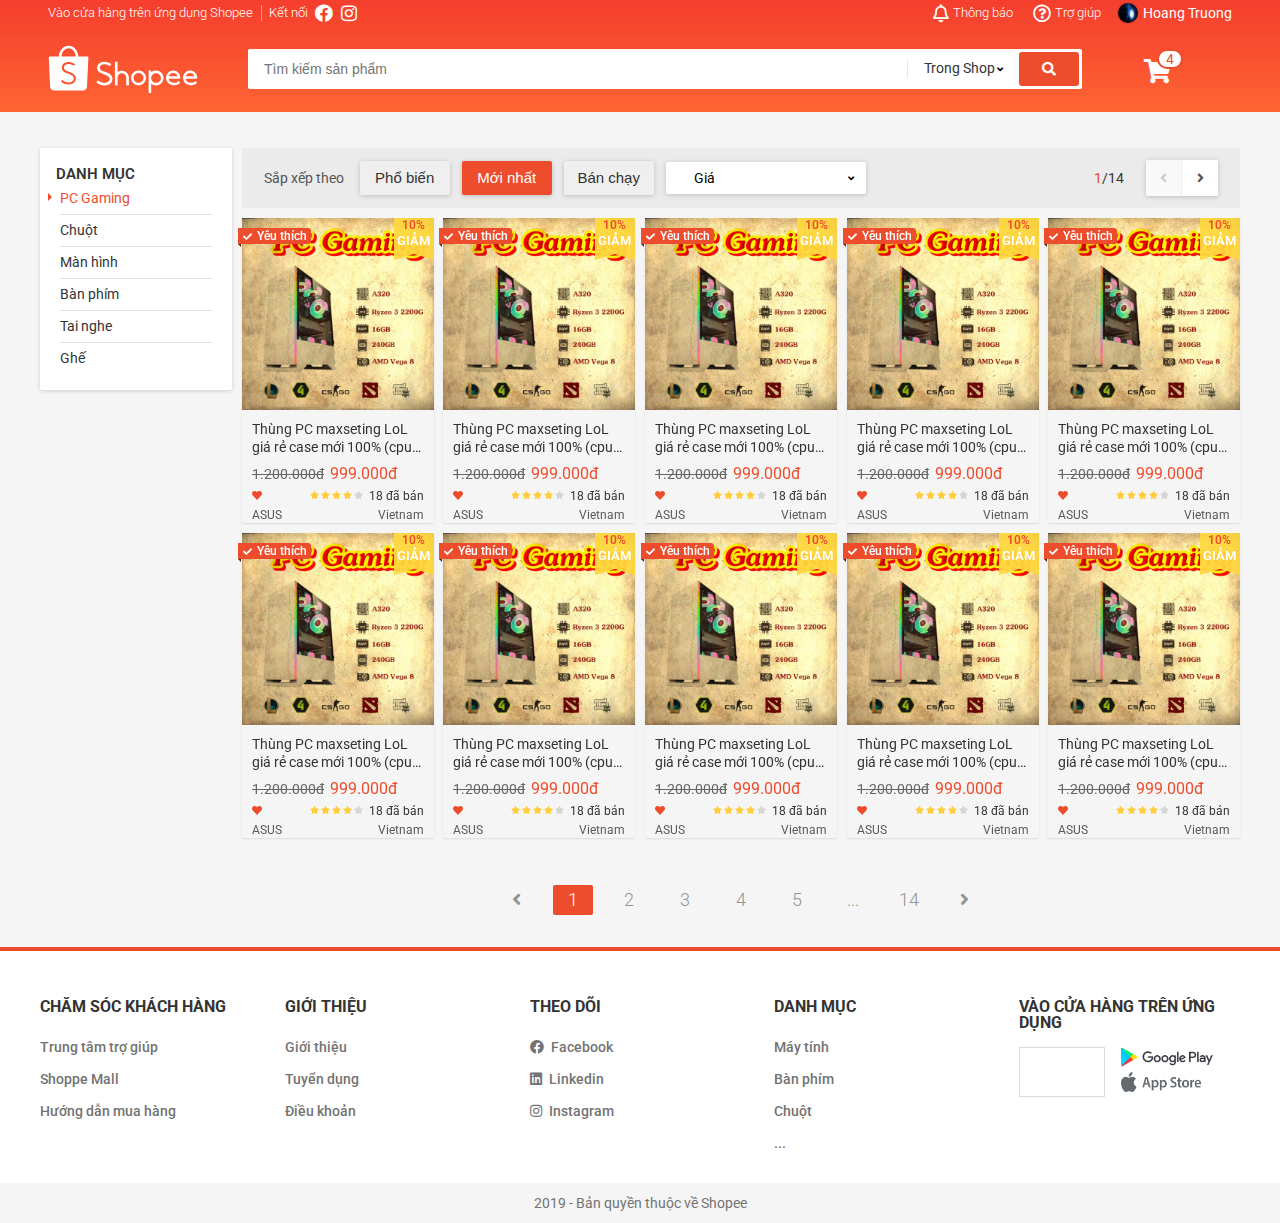
==== commit 9aab7a46: "update responsive.css" ====
--- a/index.html
+++ b/index.html
@@ -367,6 +367,40 @@
                         </div>
                     </div>
 
+                    <nav class="mobile-category">
+                        <ul class="mobile-category__list">
+                            <li class="mobile-category__item">
+                                <a href="#" class="mobile-category__link">Máy tính văn phòng & gaming </a>
+                            </li>
+                            <li class="mobile-category__item">
+                                <a href="#" class="mobile-category__link">Máy tính văn phòng & gaming </a>
+                            </li>
+                            <li class="mobile-category__item">
+                                <a href="#" class="mobile-category__link">Máy tính văn phòng & gaming </a>
+                            </li>
+                            <li class="mobile-category__item">
+                                <a href="#" class="mobile-category__link">Máy tính văn phòng & gaming </a>
+                            </li>
+                            <li class="mobile-category__item">
+                                <a href="#" class="mobile-category__link">Máy tính văn phòng & gaming </a>
+                            </li>
+                            <li class="mobile-category__item">
+                                <a href="#" class="mobile-category__link">Máy tính văn phòng & gaming </a>
+                            </li>
+                            <li class="mobile-category__item">
+                                <a href="#" class="mobile-category__link">Máy tính văn phòng & gaming </a>
+                            </li>
+                            <li class="mobile-category__item">
+                                <a href="#" class="mobile-category__link">Máy tính văn phòng & gaming </a>
+                            </li>
+                            <li class="mobile-category__item">
+                                <a href="#" class="mobile-category__link">Máy tính văn phòng & gaming </a>
+                            </li>
+                            <li class="mobile-category__item">
+                                <a href="#" class="mobile-category__link">Máy tính văn phòng & gaming </a>
+                            </li>
+                        </ul>
+                    </nav>
                     <!-- Grid -> Row -> Column -->
                     <div class="home-product">
                         <!-- Product item -->
@@ -868,7 +902,7 @@
                             </li>
                         </ul>
                     </div>
-                    <div class="col l-2-4 m-4 c-6">
+                    <div class="col l-2-4 m-8 c-12">
                         <h3 class="footer__heading">Vào cửa hàng trên ứng dụng</h3>
                         <div class="footer__download">
                             <img src="https://deo.shopeemobile.com/shopee/shopee-pcmall-live-sg//assets/d91264e165ed6facc6178994d5afae79.png" alt="" class="footer__download-qr">
--- a/assets/css/main.css
+++ b/assets/css/main.css
@@ -350,6 +350,7 @@
 }
 .header__sort-item--active .header__sort-link{
     color: var(--primary-color);
+    border-bottom: 1px solid var(--primary-color);
 }
 /* Authen modal */
 .auth-form {
@@ -510,6 +511,8 @@
     display: inline-block;
     cursor: pointer;
     z-index: 1;
+    user-select: none;
+    -webkit-tap-highlight-color: transparent;
 }
 .header__cart-icon{
     color: var(--white-color);
@@ -901,7 +904,52 @@
     /* right:-4px; */
     color: var(--primary-color);
 }
-
+.mobile-category{
+    display: none;
+}
+.mobile-category__list::-webkit-scrollbar{
+    display: none;
+}
+.mobile-category__list{
+    display: flex;
+    padding-left: 0;
+    max-width: 100%;
+    overflow-x: auto;
+}
+.mobile-category__item{
+    list-style: none;
+    flex-shrink: 0;
+    margin-left: 10px;
+}
+.mobile-category__item:nth-of-type(3n) .mobile-category__link{
+    background-color: #87AFD8;
+}
+.mobile-category__item:nth-of-type(3n+1) .mobile-category__link{
+    background-color: #76C9DB;
+}
+.mobile-category__item:nth-of-type(3n+2) .mobile-category__link{
+    background-color: #88CF81;
+}
+.mobile-category__link{
+    --line-height:2rem;
+    display: block;
+    display: -webkit-box;
+    -webkit-box-orient: vertical;
+    -webkit-line-clamp: 2;
+    text-decoration: none;
+    color: var(--white-color);
+    font-size: 1.4rem;
+    line-height: var(--line-height);
+    height: calc(var(--line-height)*2);
+    text-align: center;
+    padding: 0 6px;
+    width: 110px;
+    border-radius: 5px;
+    font-weight: 300;
+    user-select: none;
+    -webkit-user-select: none;
+    -webkit-tap-highlight-color: transparent;
+}
 /* Home sort + filter */
 .home-filter{
     
@@ -1134,11 +1182,12 @@
 }
 /* Footer */
 .footer{
-    padding-top: 16px;
+    padding-top: 32px;
     border-top: 4px solid var(--primary-color);
     
 }
 .footer__heading{
+    margin: 16px 0px;
     text-transform: uppercase;
     font-size: 1.6rem;
     color: var(--text-color);
@@ -1164,7 +1213,8 @@
 }
 .footer__download{
     display: flex;
-    justify-content: center;
+    justify-content: space-between;
+    margin-top: 8px;
 }
 .footer__download-qr{
     width: 86px;
--- a/assets/css/responsive.css
+++ b/assets/css/responsive.css
@@ -37,6 +37,9 @@
     .header__sort-bar{
         display: flex;
     }
+    .app_content{
+        padding-top: 8px;
+    }
 }
 /* Only Tablet */
 @media (min-width:740px ) and (max-width:1023px){
@@ -60,6 +63,7 @@
     .header__mobile-search{
         padding: 0 12px;
         display: flex;
+        cursor: pointer;
     }
     .header-with-search{
         justify-content: space-between;
@@ -68,7 +72,9 @@
     .header__logo{
         width: unset;
     }
-    
+    .header__logo-img{
+        width: 110px;
+    }
     .header__search{
         position: fixed;
         top: var(--header-height) ;
@@ -98,6 +104,9 @@
             top:var(--header-height);
         }
     }
+    .mobile-category{
+        display: block;
+    }
     .app_content{
         margin: 0 4px;
     }
@@ -112,4 +121,7 @@
         min-width: 36px;
         
     }
+    .footer{
+        padding: 0 16px;
+    }
 }